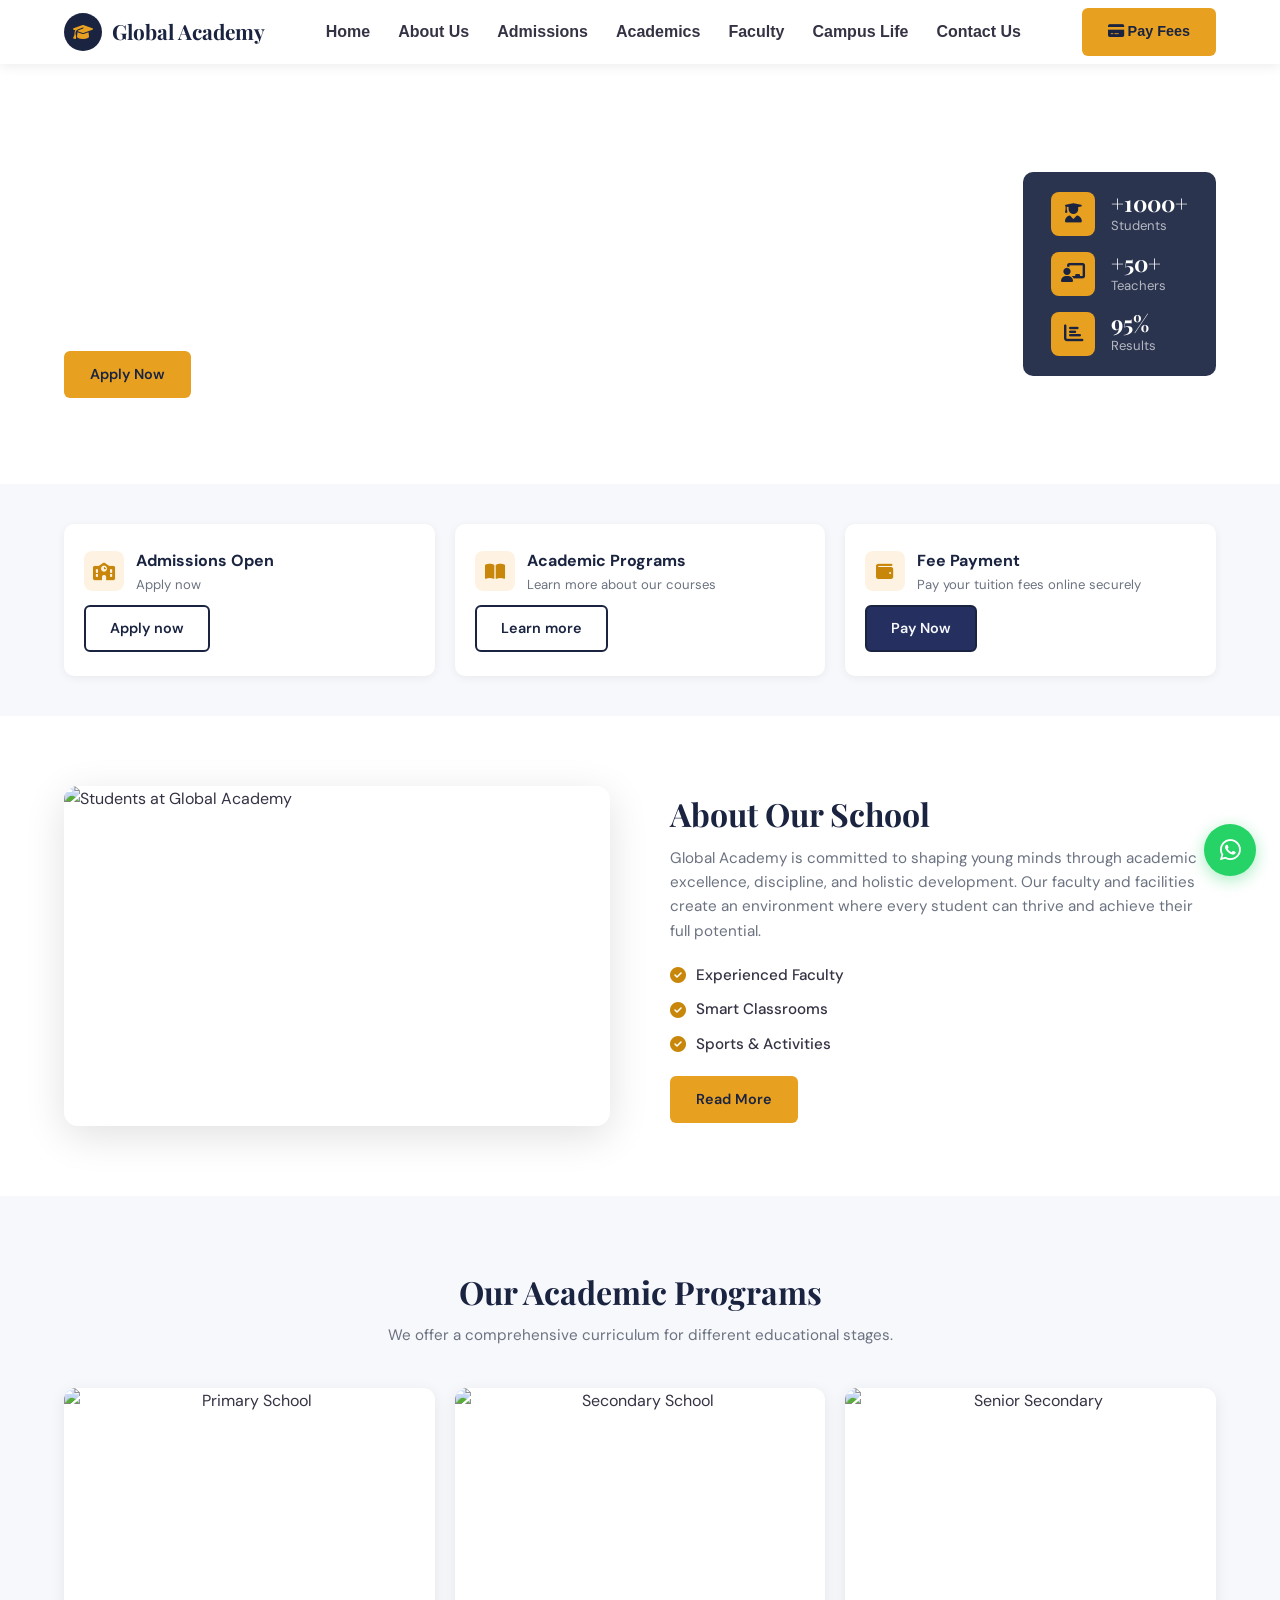
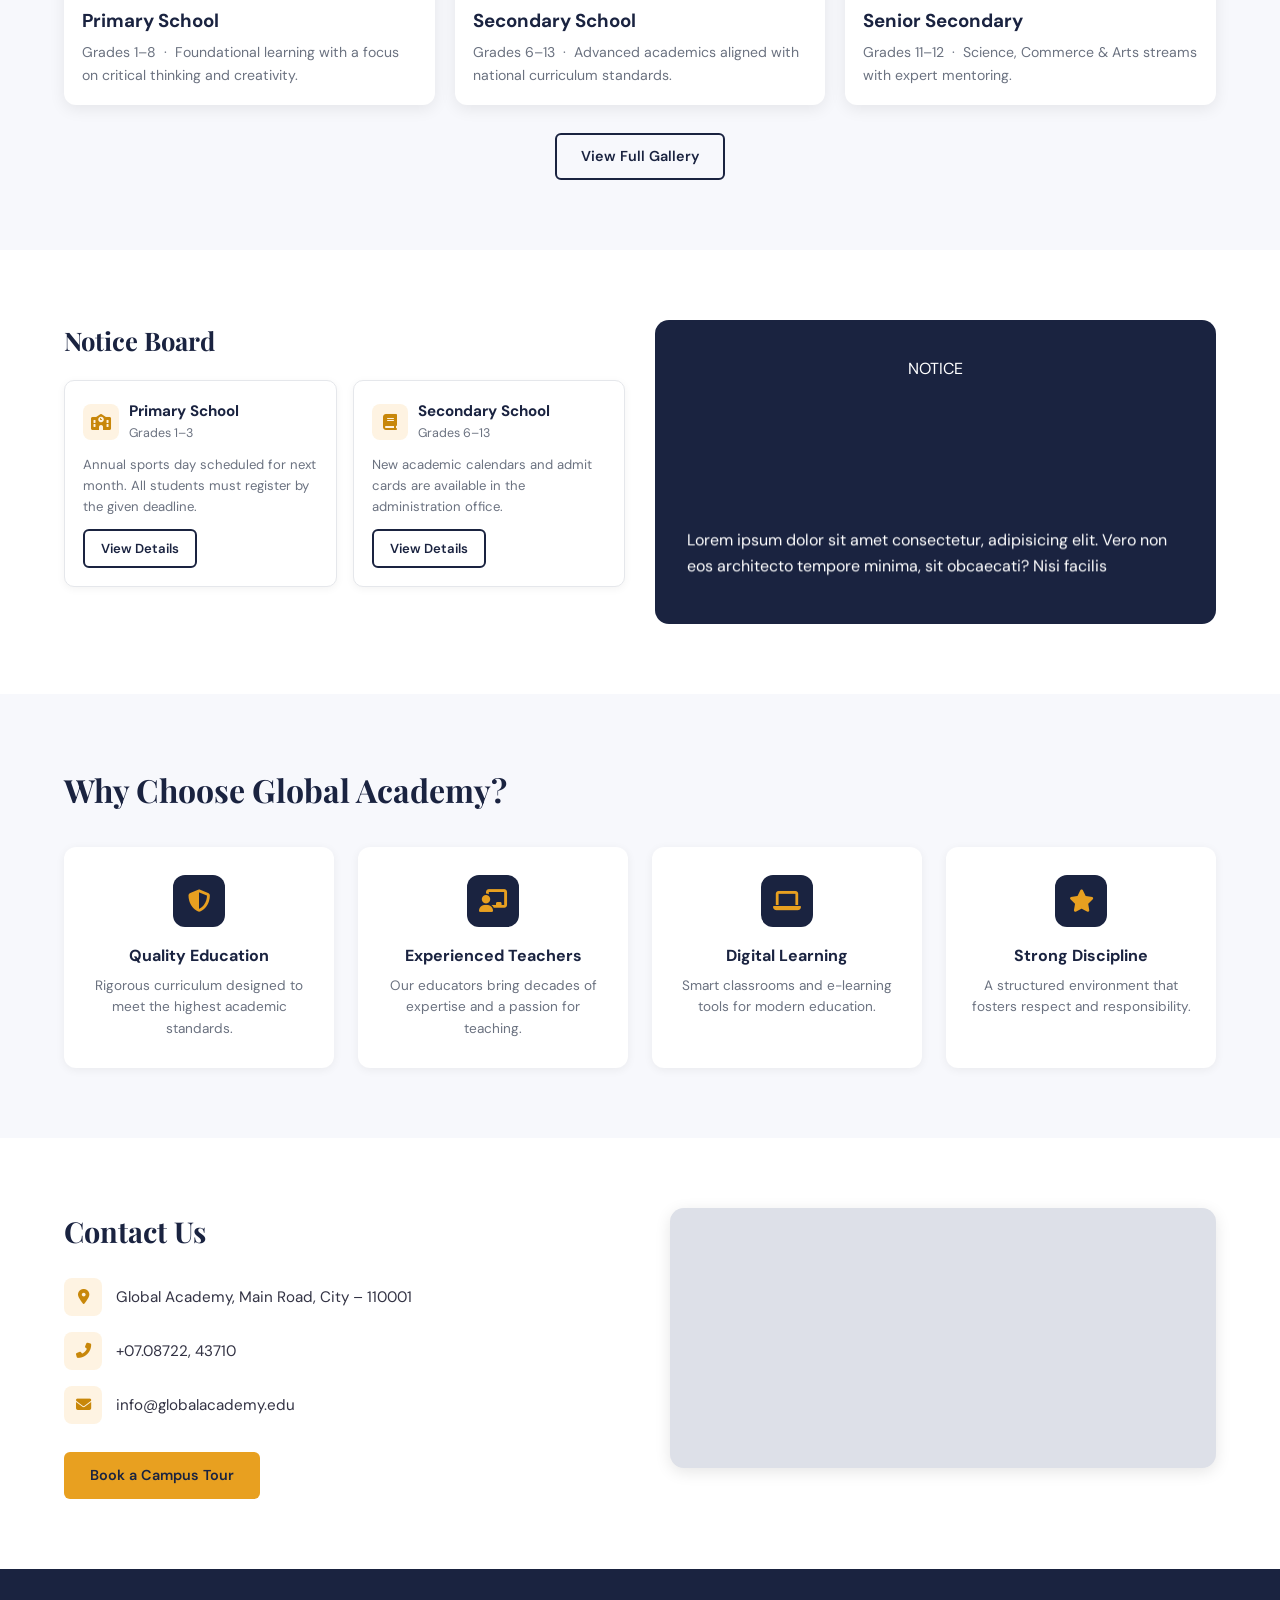
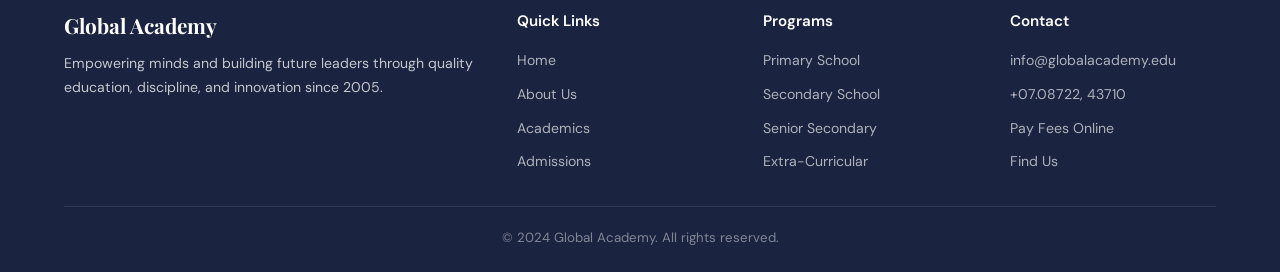
==== index.html @ aec16cdb "Update index.html" ====
<!DOCTYPE html>
<html lang="en">

<head>
  <meta charset="UTF-8" />
  <meta name="viewport" content="width=device-width, initial-scale=1.0" />
  <title>Global Academy</title>
  <link
    href="https://fonts.googleapis.com/css2?family=Playfair+Display:wght@600;700&family=DM+Sans:wght@400;500;600&display=swap"
    rel="stylesheet" />
  <link rel="stylesheet" href="https://cdnjs.cloudflare.com/ajax/libs/font-awesome/6.5.0/css/all.min.css" />

  <!-- ============================================================
     CSS SECTION
     ============================================================ -->
  <style>
    /* ---- Variables ---- */
    :root {
      --navy: #1a2340;
      --navy-light: #253060;
      --gold: #e8a020;
      --gold-dark: #c8870a;
      --white: #ffffff;
      --off-white: #f7f8fc;
      --text: #333344;
      --muted: #6b7280;
      --border: #e5e7eb;
      --radius: 10px;
    }

    /* ---- Reset & Base ---- */
    *,
    *::before,
    *::after {
      box-sizing: border-box;
      margin: 0;
      padding: 0;
    }

    html {
      scroll-behavior: smooth;
    }

    body {
      font-family: 'DM Sans', sans-serif;
      color: var(--text);
      background: var(--white);
      line-height: 1.6;
    }

    img {
      max-width: 100%;
      display: block;
    }

    a {
      text-decoration: none;
      color: inherit;
    }

    ul {
      list-style: none;
    }

    /* ---- Buttons ---- */
    .btn {
      display: inline-block;
      padding: 10px 24px;
      border-radius: 6px;
      font-weight: 600;
      font-size: 0.9rem;
      cursor: pointer;
      transition: all 0.25s;
      border: 2px solid transparent;
    }

    .btn-gold {
      background: var(--gold);
      color: var(--navy);
    }

    .btn-gold:hover {
      background: var(--gold-dark);
      transform: translateY(-1px);
    }

    .btn-outline {
      background: transparent;
      border-color: var(--white);
      color: var(--white);
    }

    .btn-outline:hover {
      background: rgba(255, 255, 255, 0.15);
    }

    .btn-outline-dark {
      background: transparent;
      border-color: var(--navy);
      color: var(--navy);
    }

    .btn-outline-dark:hover {
      background: var(--navy);
      color: var(--white);
    }

    .btn-navy {
      background: var(--navy);
      color: var(--white);
    }

    .btn-navy:hover {
      background: var(--navy-light);
    }

    /* ---- Section Headings ---- */
    .section-title {
      font-family: 'Playfair Display', serif;
      font-size: 2rem;
      color: var(--navy);
      margin-bottom: 0.4rem;
    }

    .section-sub {
      color: var(--muted);
      font-size: 0.95rem;
      margin-bottom: 2.5rem;
    }

    /* ============================================================
     NAVBAR
     ============================================================ */
    .navbar {
      position: sticky;
      top: 0;
      z-index: 1000;
      background: var(--white);
      box-shadow: 0 2px 12px rgba(0, 0, 0, 0.08);
      padding: 0 5%;
      display: flex;
      align-items: center;
      justify-content: space-between;
      height: 64px;
    }

    .navbar-brand {
      display: flex;
      align-items: center;
      gap: 10px;
      font-family: 'Playfair Display', serif;
      font-size: 1.3rem;
      font-weight: 700;
      color: var(--navy);
    }

    .navbar-brand .logo-icon {
      width: 38px;
      height: 38px;
      background: var(--navy);
      border-radius: 50%;
      display: flex;
      align-items: center;
      justify-content: center;
      color: var(--gold);
      font-size: 1rem;
    }

    .navbar-links {
      display: flex;
      gap: 28px;
      align-items: center;
    }

    .navbar-links a {
      font-size: 1rem;
      font-weight: 700;
      color: var(--text);
      transition: color 0.2s;
      font-family: sans-serif;
    }

    .navbar-links a:hover {
      color: var(--gold-dark);
    }

    .navbar-actions {
      display: flex;
      align-items: center;
      gap: 10px;
      font-family: Arial;
      font-weight: 800;
      font-size: 2rem;
    }

    .hamburger {
      display: none;
      flex-direction: column;
      gap: 5px;
      cursor: pointer;
      background: none;
      border: none;
    }

    .hamburger span {
      width: 24px;
      height: 2px;
      background: var(--navy);
      border-radius: 2px;
      transition: 0.3s;
    }

    .mobile-menu {
      display: none;
      flex-direction: column;
      background: var(--white);
      box-shadow: 0 8px 20px rgba(0, 0, 0, 0.1);
      padding: 16px 5%;
      gap: 14px;
      position: absolute;
      top: 64px;
      left: 0;
      right: 0;
      z-index: 999;
    }

    .mobile-menu.open {
      display: flex;
    }

    .mobile-menu a {
      font-weight: 500;
      color: var(--text);
      font-size: 1rem;
    }

    /* ============================================================
     HERO SECTION
     ============================================================ */
    .hero {
      position: relative;
      min-height: 420px;
      background: linear-gradient(135deg, var(--navy) 0%, #2d3f6e 60%, #3a5080 100%);
      background-image: url("./img1.png");
      display: flex;
      align-items: center;
      overflow: hidden;
      /* justify-content: space-evenly; */
    }

    .hero-bg-img {
      position: absolute;
      inset: 0;
      background: url('https://images.unsplash.com/photo-1523050854058-8df90110c9f1?w=1200&q=80') center/cover no-repeat;
      opacity: 0.25;
    }

    .hero-content {
      position: relative;
      z-index: 2;
      padding: 60px 5%;
      max-width: 560px;
    }

    .hero-content h1 {
      font-family: 'Playfair Display', serif;
      font-size: clamp(2rem, 4vw, 3rem);
      color: var(--white);
      line-height: 1.2;
      margin-bottom: 28px;
      animation: fadeUp 0.7s both;
    }

    .hero-actions {
      display: flex;
      gap: 14px;
      flex-wrap: wrap;
      animation: fadeUp 0.9s both;
    }

    .hero-stats {
      position: absolute;
      right: 5%;
      top: 50%;
      transform: translateY(-50%);
      background: rgba(26, 35, 64, 0.92);
      border-radius: var(--radius);
      padding: 20px 28px;
      display: flex;
      flex-direction: column;
      gap: 16px;
      z-index: 2;
      backdrop-filter: blur(6px);
      animation: fadeLeft 0.8s both;
      opacity: 0.8;
    }

    .stat-item {
      display: flex;
      align-items: center;
      gap: 16px;
    }

    .stat-icon {
      width: 44px;
      height: 44px;
      background: var(--gold);
      border-radius: 8px;
      display: flex;
      align-items: center;
      justify-content: center;
      font-size: 1.2rem;
      color: var(--navy);
    }

    .stat-info .val {
      font-family: 'Playfair Display', serif;
      font-size: 1.4rem;
      font-weight: 700;
      color: var(--white);
      line-height: 1;
    }

    .stat-info .lbl {
      font-size: 0.82rem;
      color: rgba(255, 255, 255, 0.65);
    }

    /* ============================================================
     QUICK CARDS
     ============================================================ */
    .quick-cards {
      display: grid;
      grid-template-columns: repeat(3, 1fr);
      gap: 20px;
      padding: 40px 5%;
      background: var(--off-white);
    }

    .q-card {
      background: var(--white);
      border-radius: var(--radius);
      padding: 24px 20px;
      display: flex;
      flex-direction: column;
      gap: 10px;
      box-shadow: 0 2px 10px rgba(0, 0, 0, 0.06);
      transition: transform 0.25s, box-shadow 0.25s;
    }

    .q-card:hover {
      transform: translateY(-3px);
      box-shadow: 0 6px 24px rgba(0, 0, 0, 0.1);
    }

    .q-card-header {
      display: flex;
      align-items: center;
      gap: 12px;
    }

    .q-card-icon {
      width: 40px;
      height: 40px;
      background: #fef3e2;
      border-radius: 8px;
      display: flex;
      align-items: center;
      justify-content: center;
      font-size: 1.1rem;
      color: var(--gold-dark);
    }

    .q-card-title {
      font-weight: 700;
      color: var(--navy);
      font-size: 1rem;
    }

    .q-card-sub {
      font-size: 0.82rem;
      color: var(--muted);
    }
#pay-now{
  background-color: #253060;
  color: #f7f8fc;
}
    /* ============================================================
     ABOUT SECTION
     ============================================================ */
    .about {
      padding: 70px 5%;
      display: grid;
      grid-template-columns: 1fr 1fr;
      gap: 60px;
      align-items: center;
    }

    .about-img {
      border-radius: 14px;
      overflow: hidden;
      box-shadow: 0 10px 40px rgba(0, 0, 0, 0.12);
    }

    .about-img img {
      width: 100%;
      height: 340px;
      object-fit: cover;
      transition: transform 0.5s;
    }

    .about-img:hover img {
      transform: scale(1.04);
    }

    .about-features {
      display: flex;
      flex-direction: column;
      gap: 10px;
      margin: 20px 0;
    }

    .feature-item {
      display: flex;
      align-items: center;
      gap: 10px;
      font-weight: 500;
      font-size: 0.95rem;
    }

    .feature-item i {
      color: var(--gold-dark);
      font-size: 1rem;
    }

    /* ============================================================
     ACADEMIC PROGRAMS
     ============================================================ */
    .programs {
      padding: 70px 5%;
      background: var(--off-white);
      text-align: center;
    }

    .program-grid {
      display: grid;
      grid-template-columns: repeat(3, 1fr);
      gap: 20px;
      margin-top: 2rem;
    }

    .prog-card {
      border-radius: 12px;
      overflow: hidden;
      box-shadow: 0 4px 16px rgba(0, 0, 0, 0.08);
      background: var(--white);
      transition: transform 0.25s, box-shadow 0.25s;
    }

    .prog-card:hover {
      transform: translateY(-4px);
      box-shadow: 0 10px 30px rgba(0, 0, 0, 0.13);
    }

    .prog-card img {
      width: 100%;
      height: 200px;
      object-fit: cover;
    }

    .prog-card-body {
      padding: 18px;
      text-align: left;
    }

    .prog-card-body h3 {
      font-weight: 700;
      color: var(--navy);
      margin-bottom: 6px;
    }

    .prog-card-body p {
      font-size: 0.88rem;
      color: var(--muted);
    }

    .gallery-btn-wrap {
      margin-top: 28px;
    }

    /* ============================================================
     NOTICE BOARD
     ============================================================ */
    .notice-section {
      padding: 70px 5%;
      display: grid;
      grid-template-columns: 1fr 1fr;
      gap: 30px;
      align-items: start;
    }

    .notice-board h2 {
      font-family: 'Playfair Display', serif;
      font-size: 1.6rem;
      color: var(--navy);
      margin-bottom: 20px;
    }

    .notice-cards {
      display: grid;
      grid-template-columns: 1fr 1fr;
      gap: 16px;
    }

    .n-card {
      background: var(--white);
      border: 1px solid var(--border);
      border-radius: 10px;
      padding: 18px;
      box-shadow: 0 2px 8px rgba(0, 0, 0, 0.05);
    }

    .n-card-header {
      display: flex;
      align-items: center;
      gap: 10px;
      margin-bottom: 10px;
    }

    .n-card-icon {
      width: 36px;
      height: 36px;
      background: #fef3e2;
      border-radius: 8px;
      display: flex;
      align-items: center;
      justify-content: center;
      color: var(--gold-dark);
    }

    .n-card h4 {
      font-size: 0.95rem;
      color: var(--navy);
      font-weight: 700;
    }

    .n-card .grade {
      font-size: 0.78rem;
      color: var(--muted);
    }

    .n-card p {
      font-size: 0.82rem;
      color: var(--muted);
      margin-bottom: 12px;
    }

    /* Pay Fees Online box */
    .pay-fees-box {
      background: var(--navy);
      color: var(--white);
      border-radius: 14px;
      padding: 36px 32px;
      text-align: center;
      display: flex;
      flex-direction: column;
      align-items: center;
      gap: 20px;
      align-self: start;
      /* border: 10px solid black; */
      /* width: 300px; */
      /* height: 200px; */
    }

    .pay-fees-box h2 {
      font-family: 'Playfair Display', serif;
      font-size: 1.6rem;
    }

    .payment-logos {
      display: flex;
      gap: 12px;
      justify-content: center;
      flex-wrap: wrap;
    }

    .pay-logo {
      background: var(--white);
      border-radius: 6px;
      padding: 6px 14px;
      font-size: 0.78rem;
      font-weight: 700;
      color: var(--navy);
      letter-spacing: 0.5px;
    }

    /* ============================================================
     WHY CHOOSE US
     ============================================================ */
    .why-section {
      padding: 70px 5%;
      background: var(--off-white);
    }

    .why-grid {
      display: grid;
      grid-template-columns: repeat(4, 1fr);
      gap: 24px;
      margin-top: 2rem;
    }

    .why-card {
      background: var(--white);
      border-radius: 12px;
      padding: 28px 22px;
      box-shadow: 0 2px 10px rgba(0, 0, 0, 0.06);
      transition: transform 0.25s;
      text-align: center;
    }

    .why-card:hover {
      transform: translateY(-4px);
    }

    .why-icon {
      width: 52px;
      height: 52px;
      background: var(--navy);
      border-radius: 12px;
      display: flex;
      align-items: center;
      justify-content: center;
      font-size: 1.4rem;
      color: var(--gold);
      margin: 0 auto 16px;
    }

    .why-card h3 {
      font-size: 1rem;
      font-weight: 700;
      color: var(--navy);
      margin-bottom: 6px;
    }

    .why-card p {
      font-size: 0.85rem;
      color: var(--muted);
    }

    /* ============================================================
     CONTACT
     ============================================================ */
    .contact-section {
      padding: 70px 5%;
      display: grid;
      grid-template-columns: 1fr 1fr;
      gap: 60px;
      align-items: start;
    }

    .contact-section h2 {
      font-family: 'Playfair Display', serif;
      font-size: 1.8rem;
      color: var(--navy);
      margin-bottom: 24px;
    }

    .contact-list {
      display: flex;
      flex-direction: column;
      gap: 16px;
    }

    .contact-item {
      display: flex;
      align-items: center;
      gap: 14px;
      font-size: 0.95rem;
      color: var(--text);
    }

    .c-icon {
      width: 38px;
      height: 38px;
      background: #fef3e2;
      border-radius: 8px;
      display: flex;
      align-items: center;
      justify-content: center;
      color: var(--gold-dark);
      flex-shrink: 0;
    }

    .map-placeholder {
      border-radius: 14px;
      overflow: hidden;
      height: 260px;
      background: #dde0e8;
      position: relative;
      box-shadow: 0 4px 16px rgba(0, 0, 0, 0.1);
    }

    .map-placeholder iframe {
      width: 100%;
      height: 100%;
      border: none;
    }

    /* ============================================================
     FOOTER
     ============================================================ */
    footer {
      background: var(--navy);
      color: rgba(255, 255, 255, 0.75);
      padding: 40px 5% 24px;
      display: flex;
      flex-direction: column;
      gap: 24px;
    }

    .footer-top {
      display: grid;
      grid-template-columns: 2fr 1fr 1fr 1fr;
      gap: 40px;
    }

    .footer-brand h3 {
      font-family: 'Playfair Display', serif;
      font-size: 1.3rem;
      color: var(--white);
      margin-bottom: 10px;
    }

    .footer-brand p {
      font-size: 0.88rem;
      line-height: 1.7;
    }

    .footer-col h4 {
      color: var(--white);
      font-weight: 600;
      margin-bottom: 14px;
      font-size: 0.95rem;
    }

    .footer-col ul li {
      margin-bottom: 8px;
    }

    .footer-col ul li a {
      font-size: 0.88rem;
      color: rgba(255, 255, 255, 0.65);
      transition: color 0.2s;
    }

    .footer-col ul li a:hover {
      color: var(--gold);
    }

    .footer-bottom {
      border-top: 1px solid rgba(255, 255, 255, 0.1);
      padding-top: 20px;
      text-align: center;
      font-size: 0.83rem;
      color: rgba(255, 255, 255, 0.45);
    }

    /* ============================================================
     WHATSAPP FAB
     ============================================================ */
    .whatsapp-fab {
      position: fixed;
      bottom: 24px;
      right: 24px;
      z-index: 999;
      width: 52px;
      height: 52px;
      background: #25d366;
      border-radius: 50%;
      display: flex;
      align-items: center;
      justify-content: center;
      color: white;
      font-size: 1.5rem;
      box-shadow: 0 4px 16px rgba(37, 211, 102, 0.4);
      transition: transform 0.25s;
      cursor: pointer;
    }

    .whatsapp-fab:hover {
      transform: scale(1.1);
    }

    /* ============================================================
     ANIMATIONS
     ============================================================ */
    @keyframes fadeUp {
      from {
        opacity: 0;
        transform: translateY(24px);
      }

      to {
        opacity: 1;
        transform: translateY(0);
      }
    }

    @keyframes fadeLeft {
      from {
        opacity: 0;
        transform: translate(24px, -50%);
      }

      to {
        opacity: 1;
        transform: translate(0, -50%);
      }
    }

    .reveal {
      opacity: 0;
      transform: translateY(28px);
      transition: opacity 0.55s ease, transform 0.55s ease;
    }

    .reveal.visible {
      opacity: 1;
      transform: translateY(0);
    }

    /* ============================================================
     RESPONSIVE
     ============================================================ */
    @media (max-width: 900px) {

      .navbar-links,
      .navbar-actions .btn-gold {
        display: none;
      }

      .hamburger {
        display: flex;
      }

      .hero-stats {
        position: relative;
        right: auto;
        top: auto;
        transform: none;
        margin: 0 5% 40px;
        flex-direction: row;
        flex-wrap: wrap;
        justify-content: center;
      }

      .hero {
        flex-direction: column;
        padding-bottom: 0;
      }

      .hero-content {
        max-width: 100%;
        padding-bottom: 20px;
      }

      .quick-cards {
        grid-template-columns: 1fr;
      }

      .about {
        grid-template-columns: 1fr;
        gap: 30px;
      }

      .program-grid {
        grid-template-columns: 1fr;
      }

      .notice-section {
        grid-template-columns: 1fr;
      }

      .notice-cards {
        grid-template-columns: 1fr;
      }
      /* .sticky-notice{
        font-weight: 900;
        font-size: large;
        text-align: center;
        font-size: 70px;
      } */

      .why-grid {
        grid-template-columns: 1fr 1fr;
      }

      .contact-section {
        grid-template-columns: 1fr;
        gap: 30px;
      }

      .footer-top {
        grid-template-columns: 1fr 1fr;
        gap: 24px;
      }
    }

    @media (max-width: 560px) {
      .why-grid {
        grid-template-columns: 1fr;
      }

      .footer-top {
        grid-template-columns: 1fr;
      }

      .hero-stats {
        flex-direction: column;
      }

      @keyframes fadeLeft {
        from {
          opacity: 0;
          transform: translateY(24px);
        }

        to {
          opacity: 1;
          transform: translateY(0);
        }
      }
    }
  </style>
</head>

<body>

  <!-- ============================================================
     HTML SECTION
     ============================================================ -->

  <!-- NAVBAR -->
  <nav class="navbar">
    <a href="#" class="navbar-brand">
      <div class="logo-icon"><i class="fas fa-graduation-cap"></i></div>
      Global Academy
    </a>
    <ul class="navbar-links">
      <li><a href="#">Home</a></li>
      <li><a href="about.html">About Us</a></li>
      <li><a href="admission.html">Admissions</a></li>
      <li><a href="#programs">Academics</a></li>
      <li><a href="faculty.html" target="_blank">Faculty</a></li>
      <li><a href="campus-life.html">Campus Life</a></li>
      <li><a href="#contact">Contact Us</a></li>
    </ul>
    <div class="navbar-actions">
      <a href="#" class="btn btn-gold"><i class="fas fa-credit-card"></i> Pay Fees</a>
      <button class="hamburger" id="hamburger" aria-label="Menu">
        <span></span><span></span><span></span>
      </button>
    </div>
  </nav>

  <!-- Mobile Menu -->
  <div class="mobile-menu" id="mobileMenu">
    <a href="#">Home</a>
    <!-- <a href="#about">About Us</a> -->
    <a href="campus-life.html">Campus Life</a>
    <a href="admission.html">Admissions</a>
    <a href="faculty.html">Faculty</a>
    <a href="#contact">Contact Us</a>
    <a href="#fees" class="btn btn-gold" style="text-align:center;">Pay Fees</a>
  </div>

  <!-- HERO -->
  <section class="hero" id="home">
    <div class="hero-bg-img"></div>
    <div class="hero-content">
      <h1>Empowering Minds, Building Future Leaders</h1>
      <div class="hero-actions">
        <a href="admission.html" class="btn btn-gold">Apply Now</a>
        <a href="#fees" class="btn btn-outline">Pay Fees</a>
      </div>
    </div>
    <div class="hero-stats">
      <div class="stat-item">
        <div class="stat-icon"><i class="fas fa-user-graduate"></i></div>
        <div class="stat-info">
          <div class="val">+1000+</div>
          <div class="lbl">Students</div>
        </div>
      </div>
      <div class="stat-item">
        <div class="stat-icon"><i class="fas fa-chalkboard-teacher"></i></div>
        <div class="stat-info">
          <div class="val">50+</div>
          <div class="lbl">Teachers</div>
        </div>
      </div>
      <div class="stat-item">
        <div class="stat-icon"><i class="fas fa-chart-bar"></i></div>
        <div class="stat-info">
          <div class="val">95%</div>
          <div class="lbl">Results</div>
        </div>
      </div>
    </div>
  </section>

  <!-- QUICK CARDS -->
  <section class="quick-cards" id="admissions">
    <div class="q-card reveal">
      <div class="q-card-header">
        <div class="q-card-icon"><i class="fas fa-school"></i></div>
        <div>
          <div class="q-card-title">Admissions Open</div>
          <div class="q-card-sub">Apply now</div>
        </div>
      </div>
      <a href="admission.html" class="btn btn-outline-dark" style="align-self:flex-start;">Apply now</a>
    </div>
    <div class="q-card reveal">
      <div class="q-card-header">
        <div class="q-card-icon"><i class="fas fa-book-open"></i></div>
        <div>
          <div class="q-card-title">Academic Programs</div>
          <div class="q-card-sub">Learn more about our courses</div>
        </div>
      </div>
      <a href="#programs" class="btn btn-outline-dark" style="align-self:flex-start;">Learn more</a>
    </div>
    <div class="q-card reveal">

      <!-- <div class="pay-fees-box reveal">
    
      <h2>Pay Fees Online</h2>
    <div class="payment-logos">
      <div class="pay-logo">VISA</div>
      <div class="pay-logo">Mastercard</div>
      <div class="pay-logo">RuPay</div>
      <div class="pay-logo">UPI</div>
    </div>
    <a href="#" class="btn btn-gold" style="width:100%;text-align:center;font-size:1rem;">Pay Now</a>
    </div> -->


      <div class="q-card-header">
        <div class="q-card-icon"><i class="fa-solid fa-wallet fee-icon"></i></div>
        <div>
          <div class="q-card-title">Fee Payment</div>
          <div class="q-card-sub">Pay your tuition fees online securely</div>
        </div>
      </div>
      <a href="https://onlinepay.schoolearth.in/?scode=N081WmUraU0vdDB5R01hbXNpMkJrdz09" class="btn btn-outline-dark" id="pay-now" style="align-self:flex-start;">Pay Now</a>






    
  </section>
  

  <!-- ABOUT -->
  <section class="about" id="about">
    <div class="about-img reveal">
      <img src="https://images.unsplash.com/photo-1509062522246-3755977927d7?w=700&q=80"
        alt="Students at Global Academy" />
    </div>
    <div class="reveal">
      <h2 class="section-title">About Our School</h2>
      <p style="color:var(--muted);margin-bottom:20px;font-size:0.95rem;">Global Academy is committed to shaping young
        minds through academic excellence, discipline, and holistic development. Our faculty and facilities create an
        environment where every student can thrive and achieve their full potential.</p>
      <div class="about-features">
        <div class="feature-item"><i class="fas fa-check-circle"></i> Experienced Faculty</div>
        <div class="feature-item"><i class="fas fa-check-circle"></i> Smart Classrooms</div>
        <div class="feature-item"><i class="fas fa-check-circle"></i> Sports &amp; Activities</div>
      </div>
      <a href="about.html" class="btn btn-gold">Read More</a>
    </div>
  </section>

  <!-- PROGRAMS -->
  <section class="programs" id="programs">
    <h2 class="section-title">Our Academic Programs</h2>
    <p class="section-sub">We offer a comprehensive curriculum for different educational stages.</p>
    <div class="program-grid">
      <div class="prog-card reveal">
        <img src="https://images.unsplash.com/photo-1571260899304-425eee4c7efc?w=600&q=80" alt="Primary School" />
        <div class="prog-card-body">
          <h3>Primary School</h3>
          <p>Grades 1–8 &nbsp;·&nbsp; Foundational learning with a focus on critical thinking and creativity.</p>
        </div>
      </div>
      <div class="prog-card reveal">
        <img src="https://images.unsplash.com/photo-1580582932707-520aed937b7b?w=600&q=80" alt="Secondary School" />
        <div class="prog-card-body">
          <h3>Secondary School</h3>
          <p>Grades 6–13 &nbsp;·&nbsp; Advanced academics aligned with national curriculum standards.</p>
        </div>
      </div>
      <div class="prog-card reveal">
        <img src="https://images.unsplash.com/photo-1523240795612-9a054b0db644?w=600&q=80" alt="Senior Secondary" />
        <div class="prog-card-body">
          <h3>Senior Secondary</h3>
          <p>Grades 11–12 &nbsp;·&nbsp; Science, Commerce &amp; Arts streams with expert mentoring.</p>
        </div>
      </div>
    </div>
    <div class="gallery-btn-wrap">
      <a href="gallery.html" class="btn btn-outline-dark">View Full Gallery</a>
    </div>
  </section>

  <!-- NOTICE BOARD + PAY FEES -->
  <section class="notice-section" id="fees">
    <div class="notice-board">
      <h2>Notice Board</h2>
      <div class="notice-cards">
        <div class="n-card reveal">
          <div class="n-card-header">
            <div class="n-card-icon"><i class="fas fa-school"></i></div>
            <div>
              <h4>Primary School</h4>
              <div class="grade">Grades 1–3</div>
            </div>
          </div>
          <p>Annual sports day scheduled for next month. All students must register by the given deadline.</p>
          <a href="notice.pdf" target="_blank" class="btn btn-outline-dark" style="font-size:0.82rem;padding:7px 16px;">View Details</a>
        </div>
        <div class="n-card reveal">
          <div class="n-card-header">
            <div class="n-card-icon"><i class="fas fa-book"></i></div>
            <div>
              <h4>Secondary School</h4>
              <div class="grade">Grades 6–13</div>
            </div>
          </div>
          <p>New academic calendars and admit cards are available in the administration office.</p>
          <a href="img/notice.pdf" class="btn btn-outline-dark" style="font-size:0.82rem;padding:7px 16px;">View Details</a>
        </div>
      </div>
    </div>

    <div class="pay-fees-box reveal">
      <div class="sticky-notice">NOTICE</div>
      <div><marquee behavior="loop" direction="up" scrollamount="2">Lorem ipsum dolor sit amet consectetur, adipisicing elit. Vero non eos architecto tempore minima, sit
        obcaecati? Nisi facilis consequuntur recusandae quam id nam dicta, architecto libero accusamus facere minus
        veritatis repellat quaerat, corex delectus
        odit mollitia distinctio. Repellat amet adipisci voluptates et cumque deleniti placeat repudiandae asperiores
        similique voluptate quo aperiam, dolore, pariatur ut?</marquee></div>
      <!-- <h2>Pay Fees Online</h2>
    <div class="payment-logos">
      <div class="pay-logo">VISA</div>
      <div class="pay-logo">Mastercard</div>
      <div class="pay-logo">RuPay</div>
      <div class="pay-logo">UPI</div>
    </div>
    <a href="#" class="btn btn-gold" style="width:100%;text-align:center;font-size:1rem;">Pay Now</a> -->
    </div>
  </section>

  <!-- WHY CHOOSE US -->
  <section class="why-section" id="faculty">
    <h2 class="section-title">Why Choose Global Academy?</h2>
    <div class="why-grid">
      <div class="why-card reveal">
        <div class="why-icon"><i class="fas fa-shield-alt"></i></div>
        <h3>Quality Education</h3>
        <p>Rigorous curriculum designed to meet the highest academic standards.</p>
      </div>
      <div class="why-card reveal">
        <div class="why-icon"><i class="fas fa-chalkboard-teacher"></i></div>
        <h3>Experienced Teachers</h3>
        <p>Our educators bring decades of expertise and a passion for teaching.</p>
      </div>
      <div class="why-card reveal">
        <div class="why-icon"><i class="fas fa-laptop"></i></div>
        <h3>Digital Learning</h3>
        <p>Smart classrooms and e-learning tools for modern education.</p>
      </div>
      <div class="why-card reveal">
        <div class="why-icon"><i class="fas fa-star"></i></div>
        <h3>Strong Discipline</h3>
        <p>A structured environment that fosters respect and responsibility.</p>
      </div>
    </div>
  </section>

  <!-- CONTACT -->
  <section class="contact-section" id="contact">
    <div class="reveal">
      <h2>Contact Us</h2>
      <div class="contact-list">
        <div class="contact-item">
          <div class="c-icon"><i class="fas fa-map-marker-alt"></i></div>
          <span>Global Academy, Main Road, City – 110001</span>
        </div>
        <div class="contact-item">
          <div class="c-icon"><i class="fas fa-phone-alt"></i></div>
          <span>+07.08722, 43710</span>
        </div>
        <div class="contact-item">
          <div class="c-icon"><i class="fas fa-envelope"></i></div>
          <span>info@globalacademy.edu</span>
        </div>
      </div>
      <a href="#" class="btn btn-gold" style="margin-top:28px;">Book a Campus Tour</a>
    </div>
    <div class="map-placeholder reveal">
      <iframe
        src="https://www.google.com/maps/embed?pb=!1m18!1m12!1m3!1d224345.89054649!2d77.06889754726562!3d28.52758200617737!2m3!1f0!2f0!3f0!3m2!1i1024!2i768!4f13.1!3m3!1m2!1s0x390cfd5b347eb62d%3A0x52c2b7494e204dce!2sNew%20Delhi%2C%20Delhi!5e0!3m2!1sen!2sin!4v1700000000000!5m2!1sen!2sin"
        allowfullscreen="" loading="lazy">
      </iframe>
    </div>
  </section>

  <!-- FOOTER -->
  <footer>
    <div class="footer-top">
      <div class="footer-brand">
        <h3>Global Academy</h3>
        <p>Empowering minds and building future leaders through quality education, discipline, and innovation since
          2005.</p>
      </div>
      <div class="footer-col">
        <h4>Quick Links</h4>
        <ul>
          <li><a href="#">Home</a></li>
          <li><a href="#about">About Us</a></li>
          <li><a href="#programs">Academics</a></li>
          <li><a href="admission.html">Admissions</a></li>
        </ul>
      </div>
      <div class="footer-col">
        <h4>Programs</h4>
        <ul>
          <li><a href="#programs">Primary School</a></li>
          <li><a href="#programs">Secondary School</a></li>
          <li><a href="#programs">Senior Secondary</a></li>
          <li><a href="#programs">Extra-Curricular</a></li>
        </ul>
      </div>
      <div class="footer-col">
        <h4>Contact</h4>
        <ul>
          <li><a href="#">info@globalacademy.edu</a></li>
          <li><a href="#">+07.08722, 43710</a></li>
          <li><a href="#fees">Pay Fees Online</a></li>
          <li><a href="#contact">Find Us</a></li>
        </ul>
      </div>
    </div>
    <div class="footer-bottom">
      &copy; 2024 Global Academy. All rights reserved.
    </div>
  </footer>

  <!-- WhatsApp FAB -->
  <a href="https://wa.me/9508219026" class="whatsapp-fab" title="Chat on WhatsApp">
    <i class="fab fa-whatsapp"></i>
  </a>


  <!-- ============================================================
     JAVASCRIPT SECTION
     ============================================================ -->
  <script>
    /* ---- Mobile Menu Toggle ---- */
    const hamburger = document.getElementById('hamburger');
    const mobileMenu = document.getElementById('mobileMenu');

    hamburger.addEventListener('click', () => {
      mobileMenu.classList.toggle('open');
      const spans = hamburger.querySelectorAll('span');
      if (mobileMenu.classList.contains('open')) {
        spans[0].style.transform = 'rotate(45deg) translate(5px, 5px)';
        spans[1].style.opacity = '0';
        spans[2].style.transform = 'rotate(-45deg) translate(5px, -5px)';
      } else {
        spans.forEach(s => { s.style.transform = ''; s.style.opacity = ''; });
      }
    });

    /* Close menu when any mobile menu link clicked */
    mobileMenu.querySelectorAll('a').forEach(link => {
      link.addEventListener('click', () => {
        mobileMenu.classList.remove('open');
        hamburger.querySelectorAll('span').forEach(s => { s.style.transform = ''; s.style.opacity = ''; });
      });
    });

    /* ---- Scroll Reveal ---- */
    const reveals = document.querySelectorAll('.reveal');

    const revealObserver = new IntersectionObserver((entries) => {
      entries.forEach((entry, i) => {
        if (entry.isIntersecting) {
          /* stagger siblings in same parent */
          const siblings = [...entry.target.parentElement.querySelectorAll('.reveal')];
          const idx = siblings.indexOf(entry.target);
          setTimeout(() => {
            entry.target.classList.add('visible');
          }, idx * 90);
          revealObserver.unobserve(entry.target);
        }
      });
    }, { threshold: 0.12 });

    reveals.forEach(el => revealObserver.observe(el));

    /* ---- Navbar shadow on scroll ---- */
    const navbar = document.querySelector('.navbar');
    window.addEventListener('scroll', () => {
      if (window.scrollY > 40) {
        navbar.style.boxShadow = '0 4px 24px rgba(0,0,0,0.14)';
      } else {
        navbar.style.boxShadow = '0 2px 12px rgba(0,0,0,0.08)';
      }
    });

    /* ---- Counter animation for hero stats ---- */
    function animateCounter(el, target, suffix = '') {
      let start = 0;
      const duration = 1600;
      const step = Math.ceil(target / (duration / 16));
      const interval = setInterval(() => {
        start += step;
        if (start >= target) {
          start = target;
          clearInterval(interval);
        }
        el.textContent = (suffix === '+' ? '+' : '') + start + (suffix !== '+' ? suffix : '+');
      }, 16);
    }

    const statsObserver = new IntersectionObserver((entries) => {
      entries.forEach(entry => {
        if (entry.isIntersecting) {
          const vals = entry.target.querySelectorAll('.val');
          const data = [1000, 50, 95];
          const sfx = ['+', '+', '%'];
          vals.forEach((v, i) => animateCounter(v, data[i], sfx[i]));
          statsObserver.unobserve(entry.target);
        }
      });
    }, { threshold: 0.5 });

    const heroStats = document.querySelector('.hero-stats');
    if (heroStats) statsObserver.observe(heroStats);

    /* ---- Active nav link highlight on scroll ---- */
    const sections = document.querySelectorAll('section[id]');
    const navLinks = document.querySelectorAll('.navbar-links a');

    window.addEventListener('scroll', () => {
      let current = '';
      sections.forEach(sec => {
        if (window.scrollY >= sec.offsetTop - 80) current = sec.id;
      });
      navLinks.forEach(link => {
        link.style.color = link.getAttribute('href') === '#' + current ? 'var(--gold-dark)' : '';
      });
    }, { passive: true });
  </script>

</body>

</html>
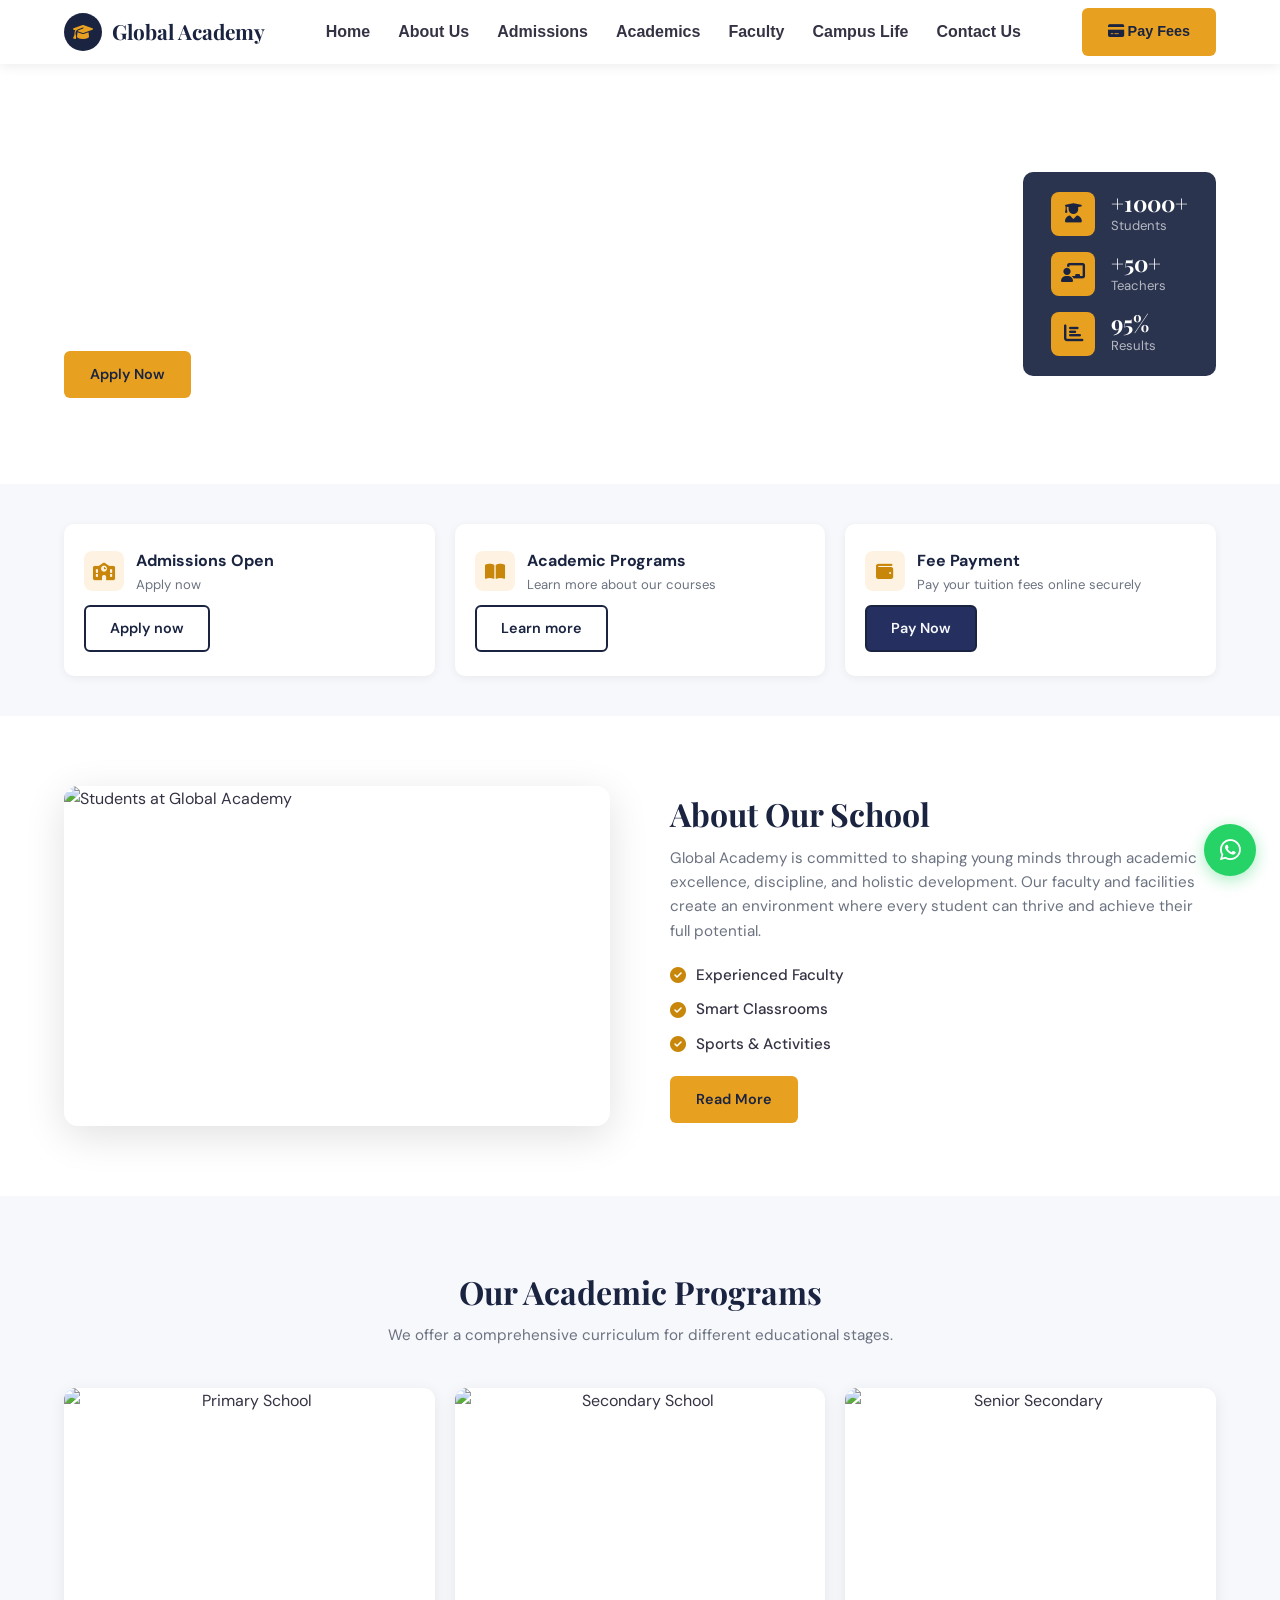
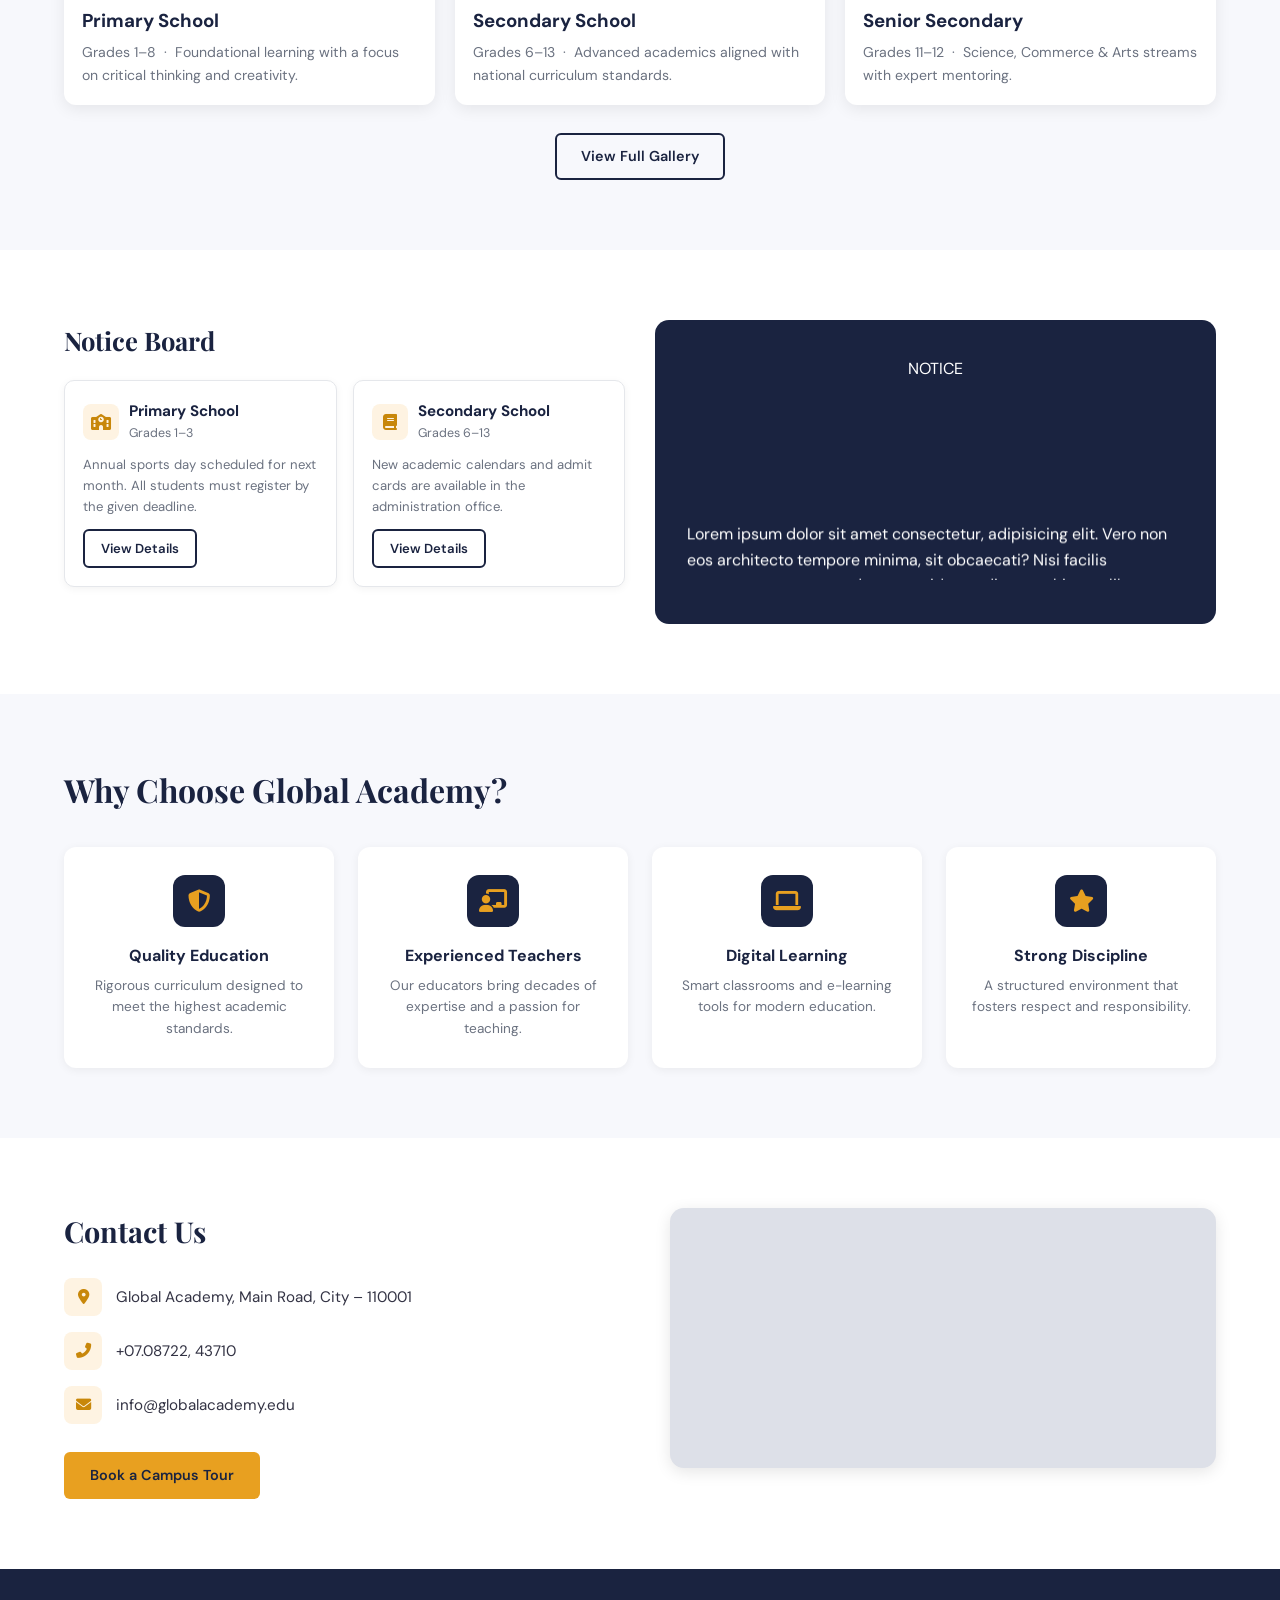
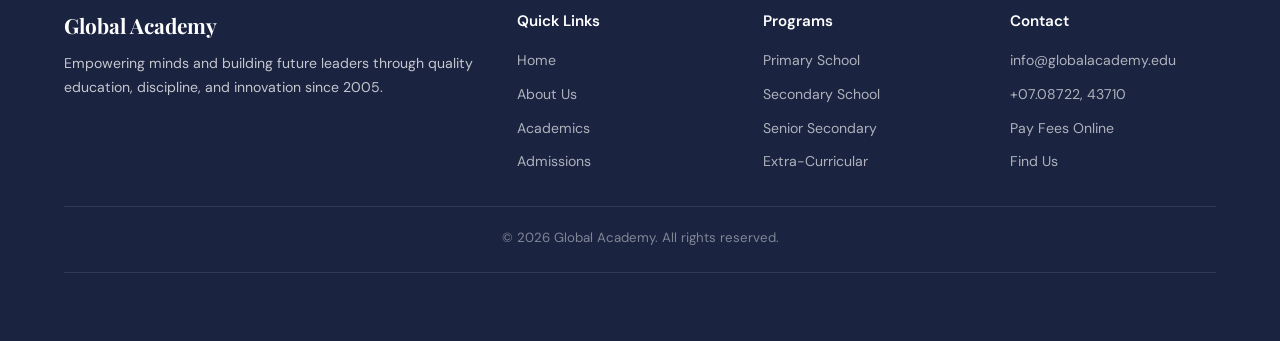
==== commit d9f69b18: "Update index.html" ====
--- a/index.html
+++ b/index.html
@@ -1,3 +1,4 @@
+
 <!DOCTYPE html>
 <html lang="en">
 
@@ -1256,7 +1257,11 @@
       </div>
     </div>
     <div class="footer-bottom">
-      &copy; 2024 Global Academy. All rights reserved.
+      &copy; 2026 Global Academy. All rights reserved.
+    </div>
+     <div class="footer-bottom">
+       <a href"https://ajiya06.github.io/ajay-portfolio/"
+      Developed with Love By Ajay Sah</a>
     </div>
   </footer>
 
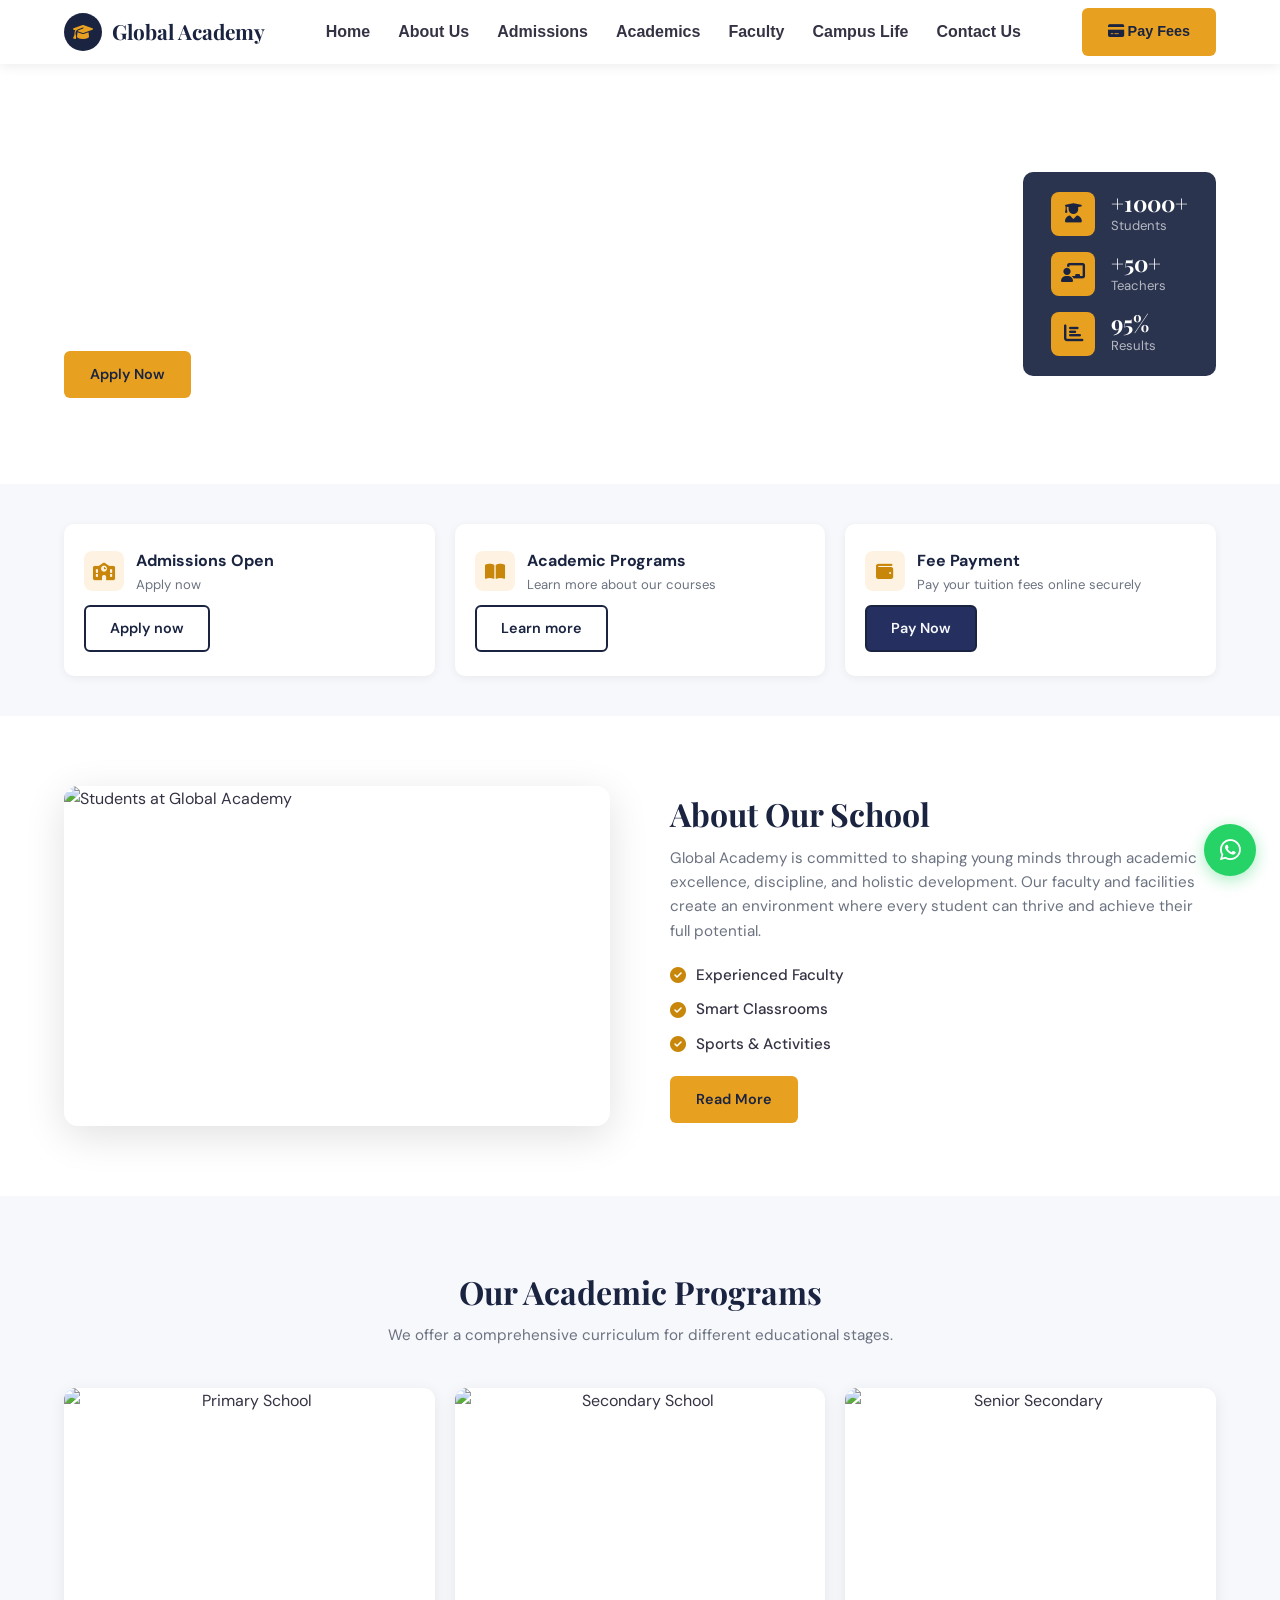
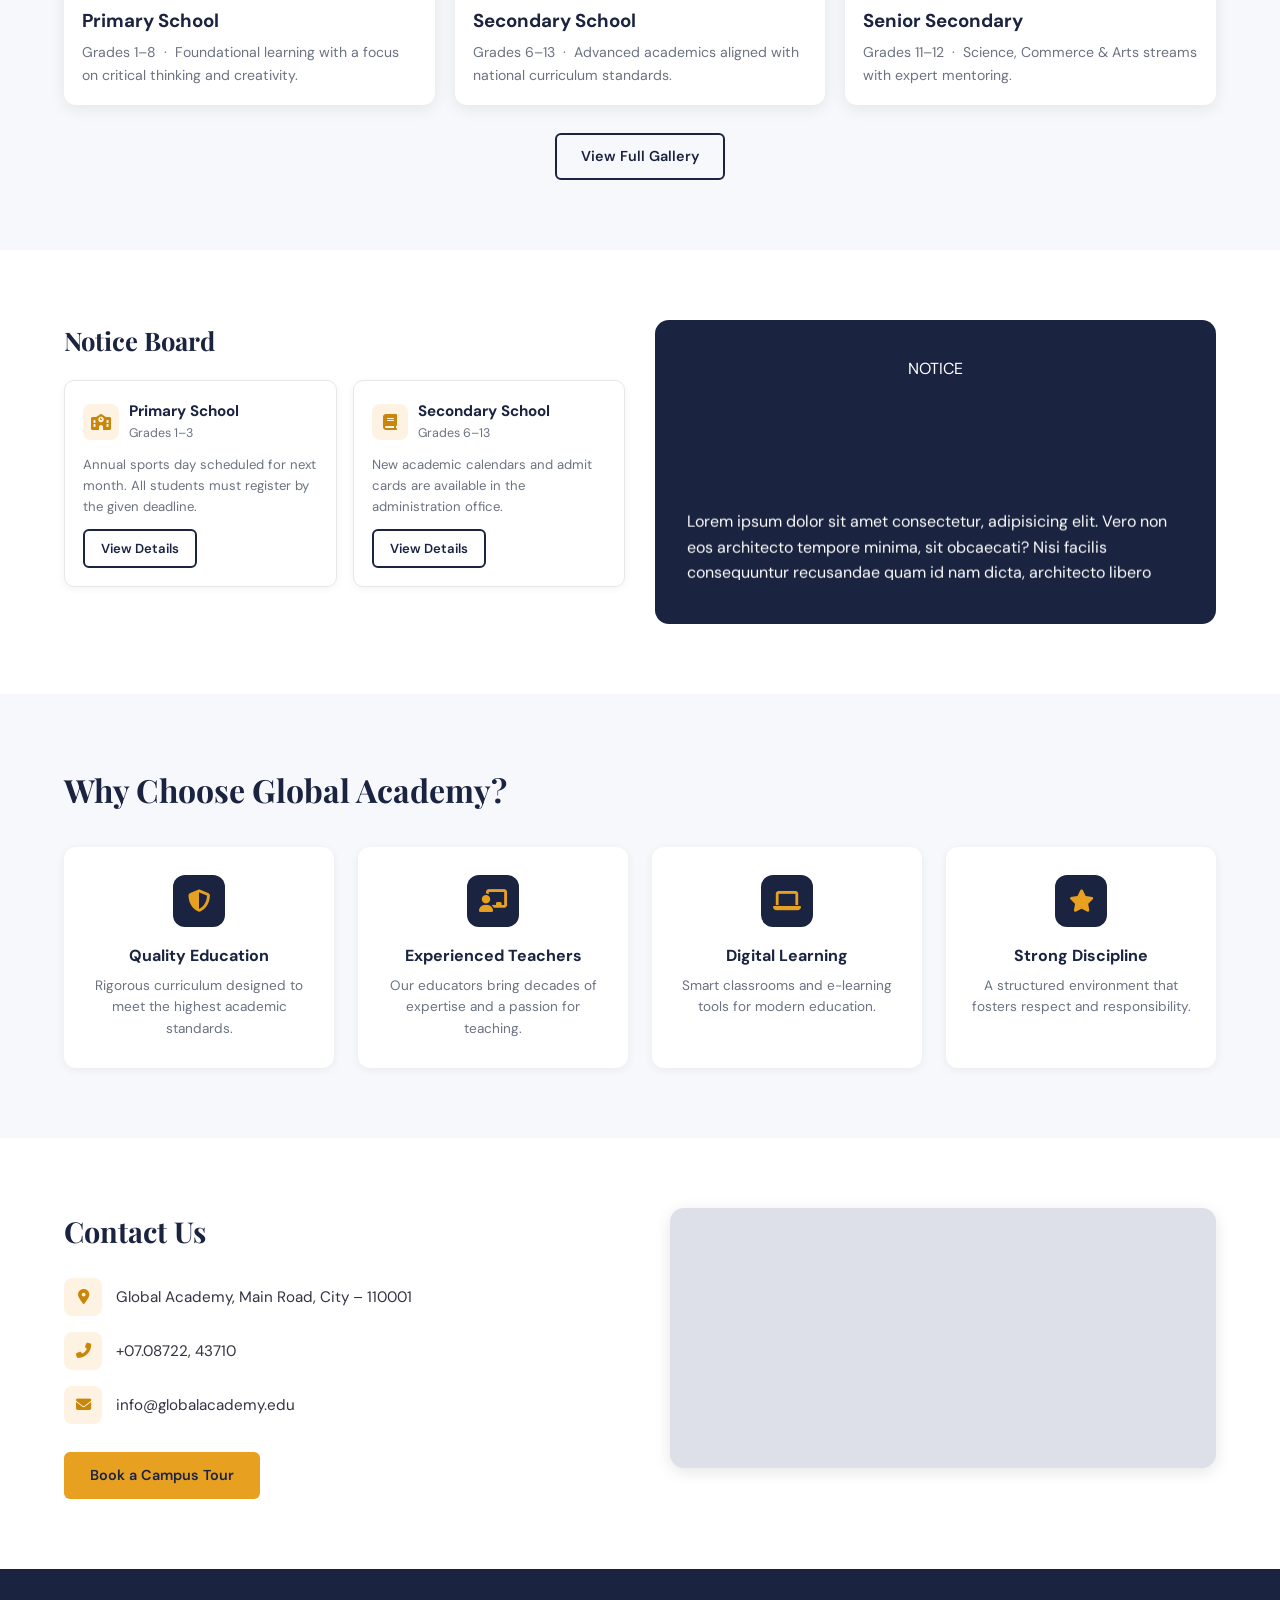
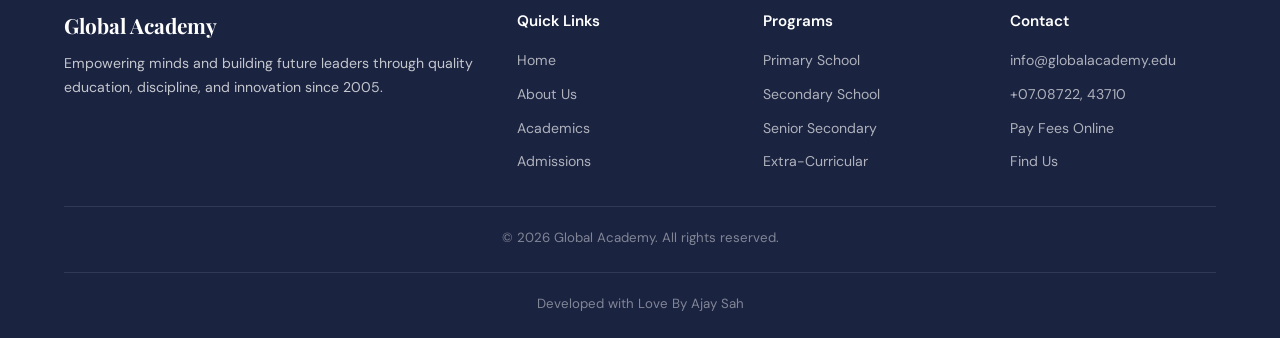
==== commit 66672fb5: "Update index.html" ====
--- a/index.html
+++ b/index.html
@@ -1260,7 +1260,7 @@
       &copy; 2026 Global Academy. All rights reserved.
     </div>
      <div class="footer-bottom">
-       <a href"https://ajiya06.github.io/ajay-portfolio/"
+       <a href"https://ajiya06.github.io/ajay-portfolio/" ;target="_blank">
       Developed with Love By Ajay Sah</a>
     </div>
   </footer>
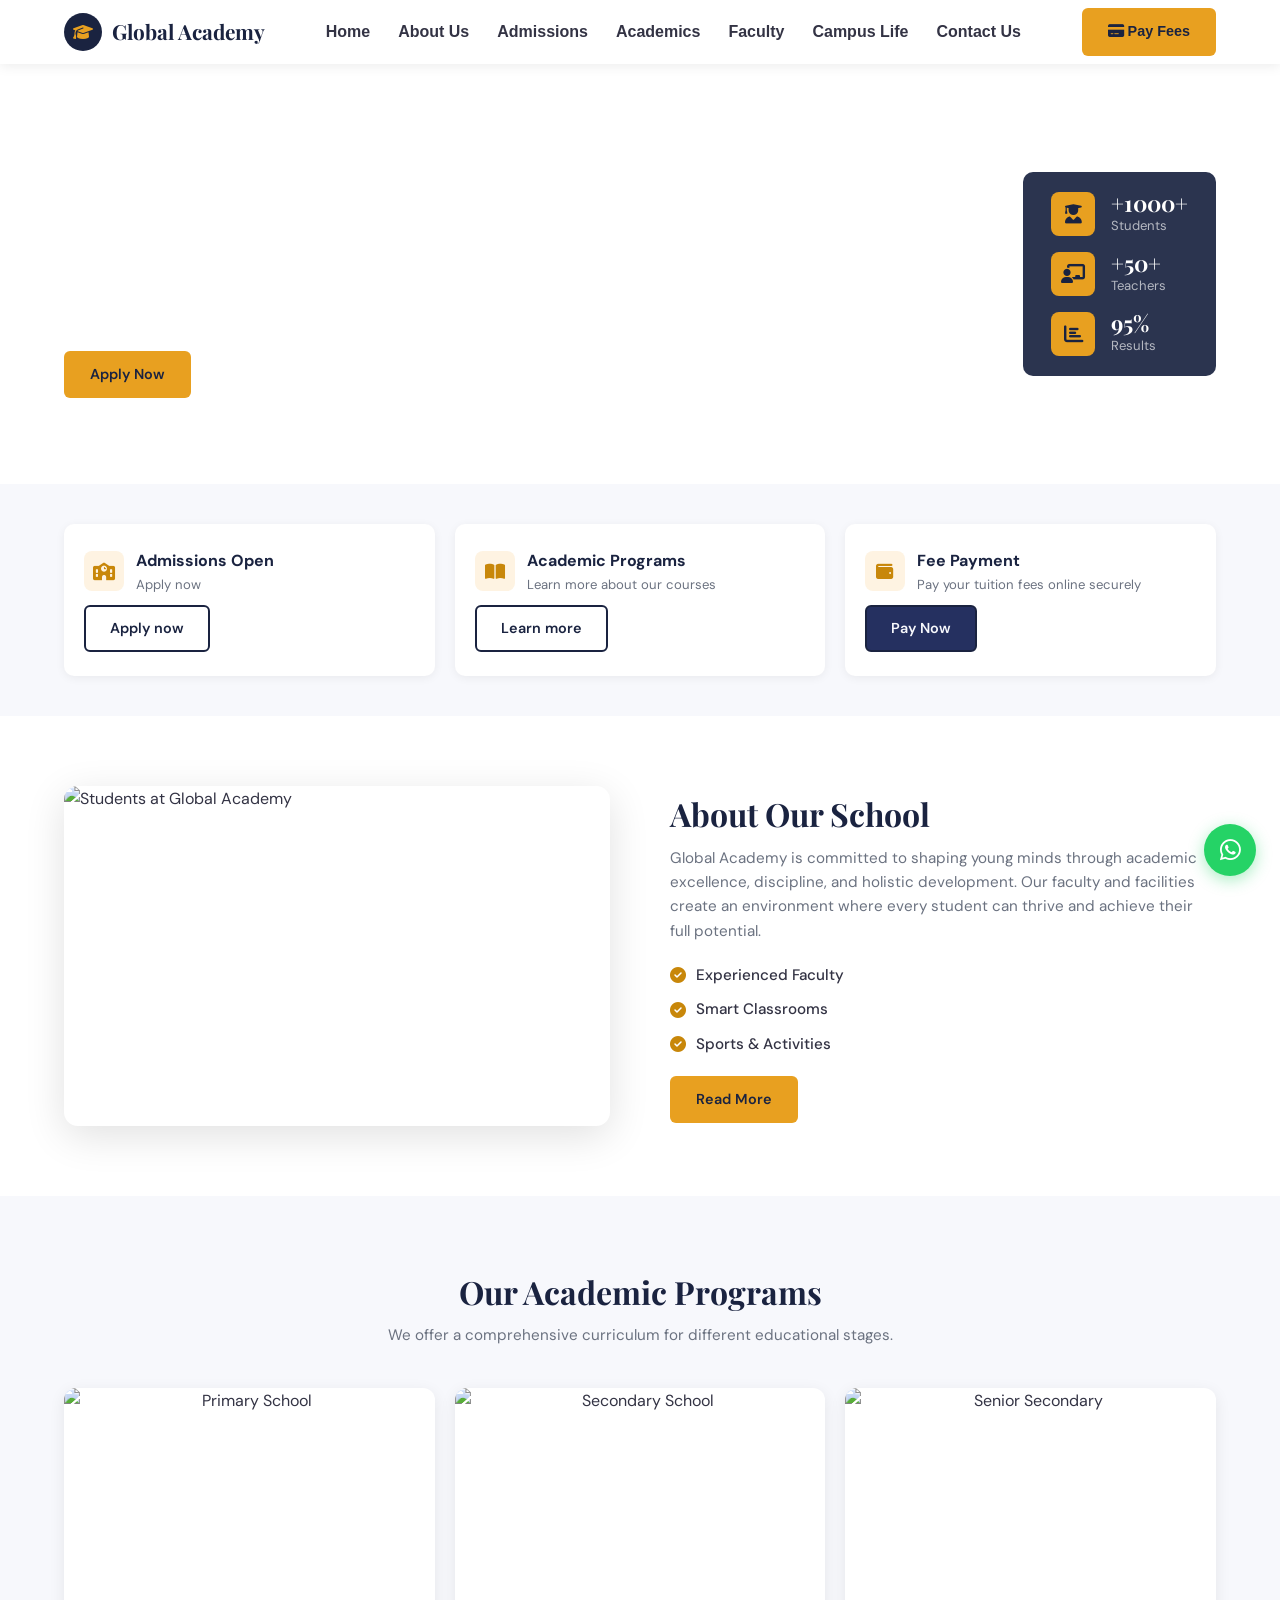
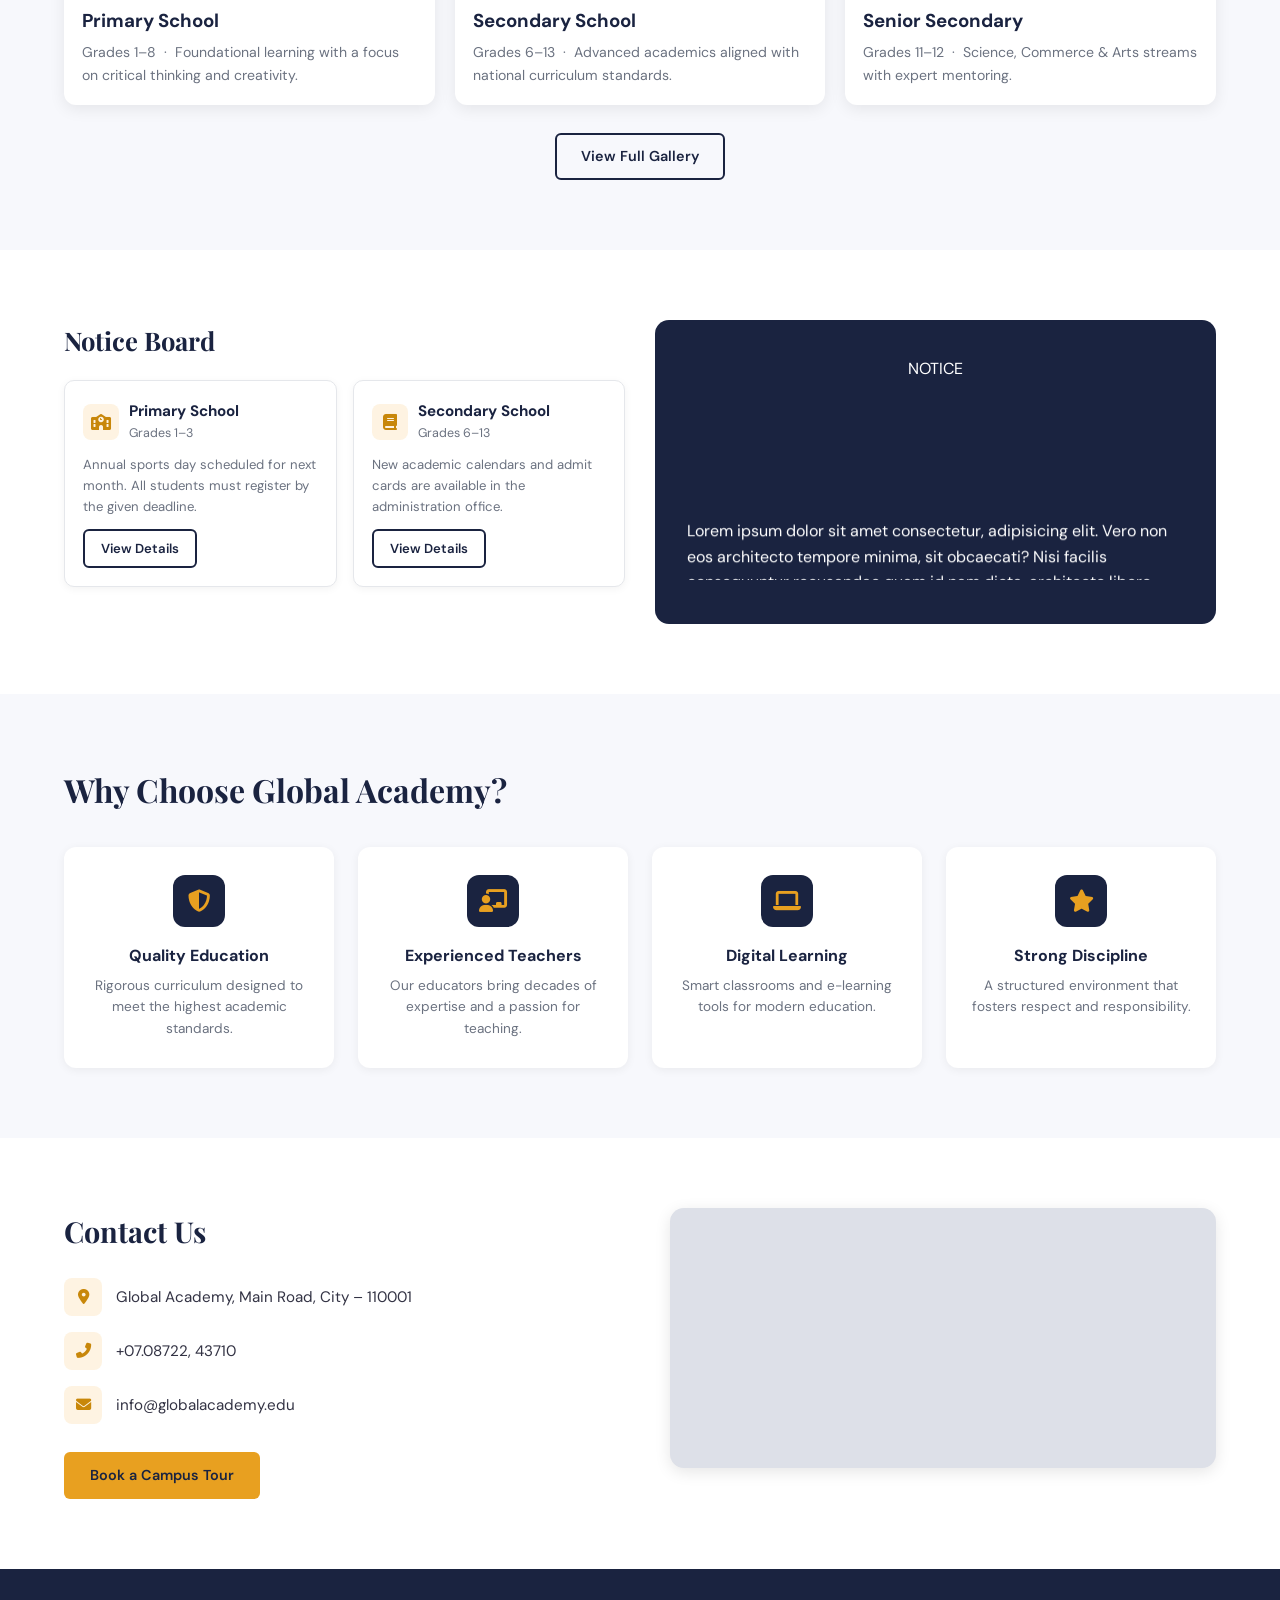
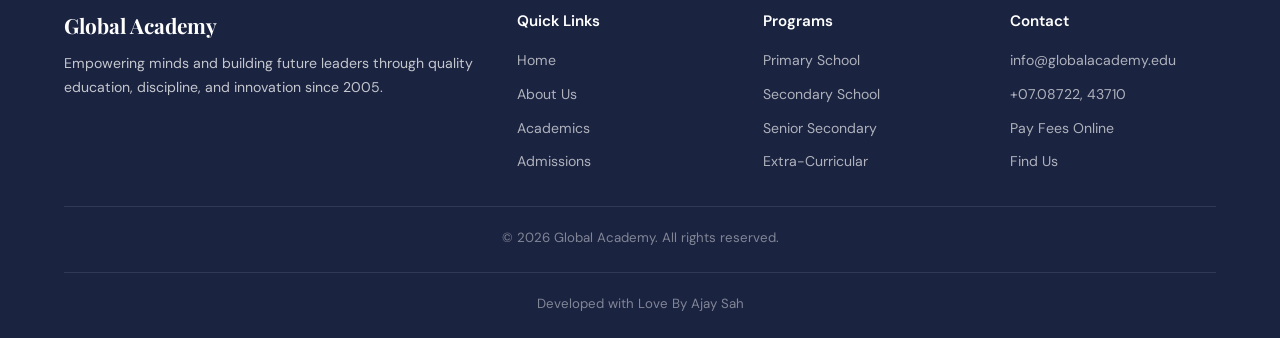
==== commit 55c1a3b7: "Update index.html" ====
--- a/index.html
+++ b/index.html
@@ -972,7 +972,7 @@
     <a href="admission.html">Admissions</a>
     <a href="faculty.html">Faculty</a>
     <a href="#contact">Contact Us</a>
-    <a href="#fees" class="btn btn-gold" style="text-align:center;">Pay Fees</a>
+    <a href="#" class="btn btn-gold" style="text-align:center;">Pay Fees</a>
   </div>
 
   <!-- HERO -->
@@ -982,7 +982,7 @@
       <h1>Empowering Minds, Building Future Leaders</h1>
       <div class="hero-actions">
         <a href="admission.html" class="btn btn-gold">Apply Now</a>
-        <a href="#fees" class="btn btn-outline">Pay Fees</a>
+        <a href="#" class="btn btn-outline">Pay Fees</a>
       </div>
     </div>
     <div class="hero-stats">
@@ -1054,7 +1054,7 @@
           <div class="q-card-sub">Pay your tuition fees online securely</div>
         </div>
       </div>
-      <a href="https://onlinepay.schoolearth.in/?scode=N081WmUraU0vdDB5R01hbXNpMkJrdz09" class="btn btn-outline-dark" id="pay-now" style="align-self:flex-start;">Pay Now</a>
+      <a href="#" class="btn btn-outline-dark" id="pay-now" style="align-self:flex-start;">Pay Now</a>
 
 
 
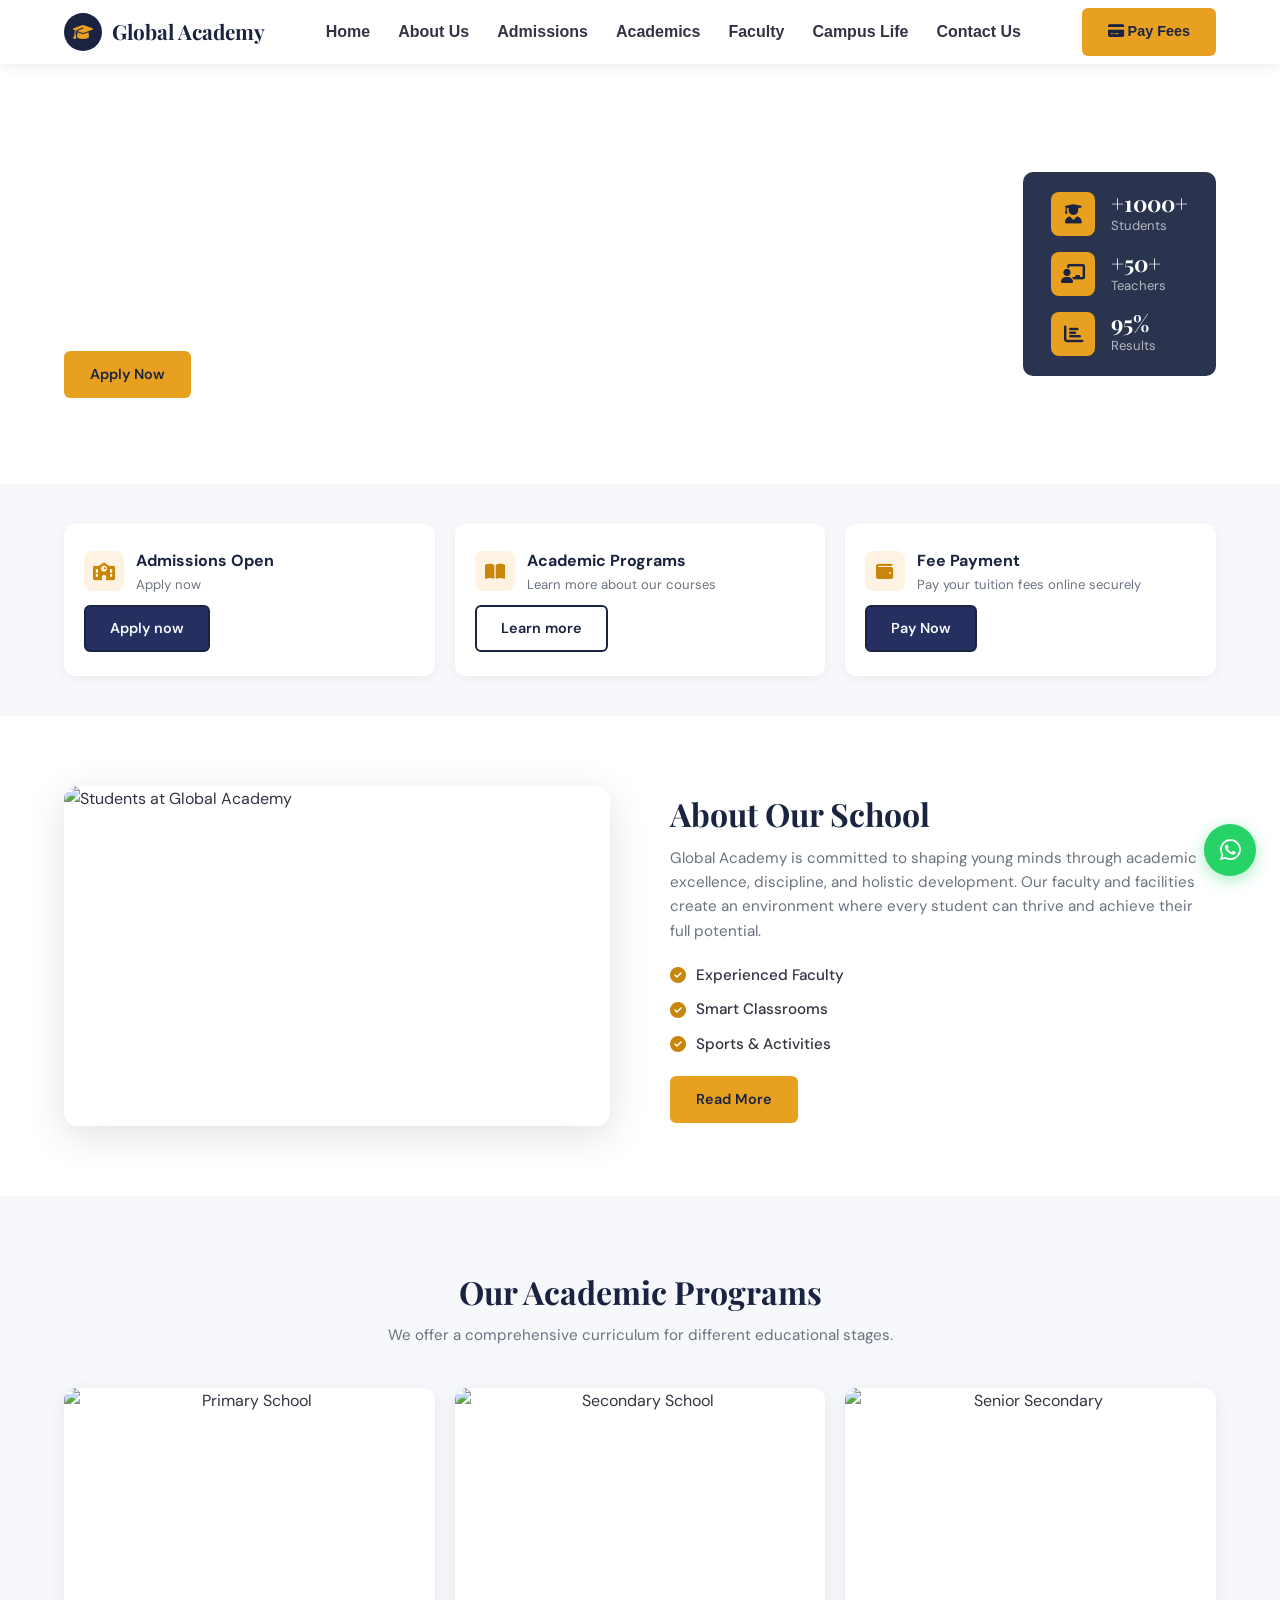
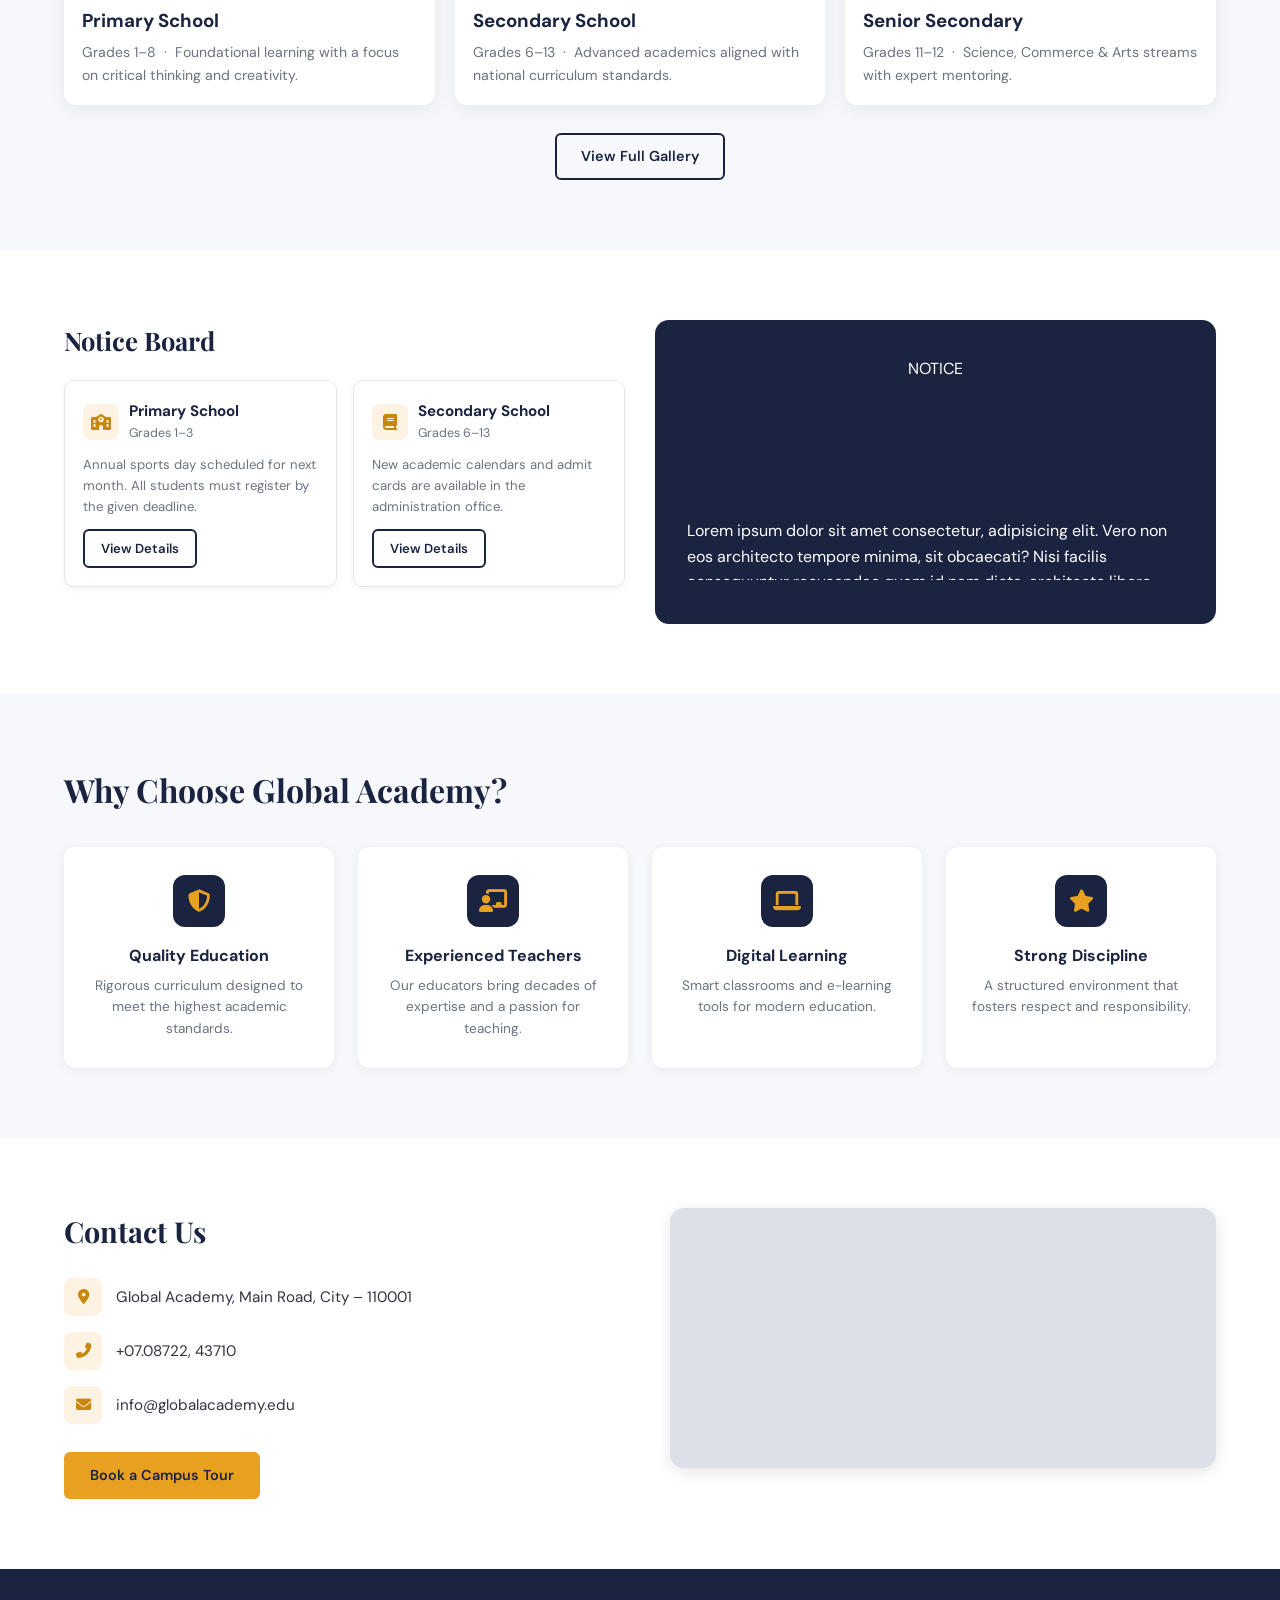
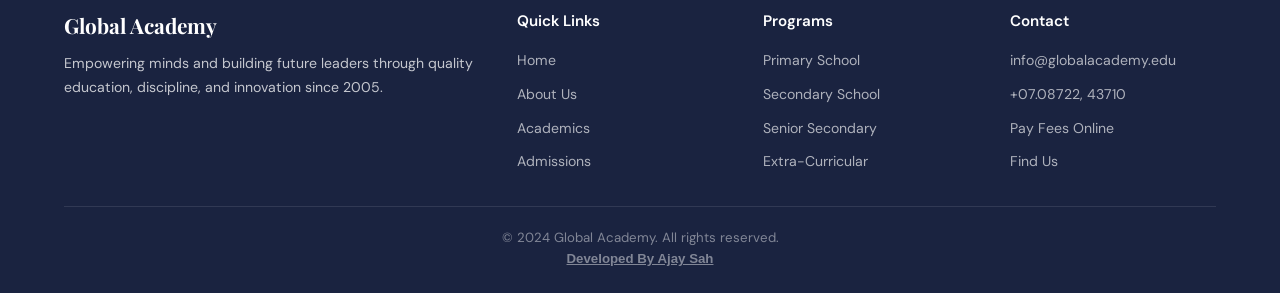
==== commit 8cc124a2: "Update index.html" ====
--- a/index.html
+++ b/index.html
@@ -1,4 +1,3 @@
-
 <!DOCTYPE html>
 <html lang="en">
 
@@ -242,7 +241,7 @@
       position: relative;
       min-height: 420px;
       background: linear-gradient(135deg, var(--navy) 0%, #2d3f6e 60%, #3a5080 100%);
-      background-image: url("./img1.png");
+      background-image: url(img/img1.png);
       display: flex;
       align-items: center;
       overflow: hidden;
@@ -764,6 +763,15 @@
       text-align: center;
       font-size: 0.83rem;
       color: rgba(255, 255, 255, 0.45);
+    }
+
+    .ajay{
+      text-decoration: underline;
+      font-family: sans-serif;
+      /* color: blue; */
+      stroke: #25d366;
+      text-shadow: #d1ff05;
+      font-weight: 700;
     }
 
     /* ============================================================
@@ -1017,10 +1025,10 @@
         <div class="q-card-icon"><i class="fas fa-school"></i></div>
         <div>
           <div class="q-card-title">Admissions Open</div>
-          <div class="q-card-sub">Apply now</div>
+          <div class="q-card-sub" >Apply now</div>
         </div>
       </div>
-      <a href="admission.html" class="btn btn-outline-dark" style="align-self:flex-start;">Apply now</a>
+      <a href="admission.html" class="btn btn-outline-dark" style="align-self:flex-start;" id="pay-now">Apply now</a>
     </div>
     <div class="q-card reveal">
       <div class="q-card-header">
@@ -1131,7 +1139,7 @@
             </div>
           </div>
           <p>Annual sports day scheduled for next month. All students must register by the given deadline.</p>
-          <a href="notice.pdf" target="_blank" class="btn btn-outline-dark" style="font-size:0.82rem;padding:7px 16px;">View Details</a>
+          <a href="img/notice.pdf" target="_blank" class="btn btn-outline-dark" style="font-size:0.82rem;padding:7px 16px;">View Details</a>
         </div>
         <div class="n-card reveal">
           <div class="n-card-header">
@@ -1142,7 +1150,7 @@
             </div>
           </div>
           <p>New academic calendars and admit cards are available in the administration office.</p>
-          <a href="img/notice.pdf" class="btn btn-outline-dark" style="font-size:0.82rem;padding:7px 16px;">View Details</a>
+          <a href="img/notice.pdf" class="btn btn-outline-dark" style="font-size:0.82rem;padding:7px 16px;" target="_blank">View Details</a>
         </div>
       </div>
     </div>
@@ -1210,7 +1218,7 @@
           <span>info@globalacademy.edu</span>
         </div>
       </div>
-      <a href="#" class="btn btn-gold" style="margin-top:28px;">Book a Campus Tour</a>
+      <a href="campus-tour.html#campus-tour-form" class="btn btn-gold" style="margin-top:28px;">Book a Campus Tour</a>
     </div>
     <div class="map-placeholder reveal">
       <iframe
@@ -1251,18 +1259,19 @@
         <ul>
           <li><a href="#">info@globalacademy.edu</a></li>
           <li><a href="#">+07.08722, 43710</a></li>
-          <li><a href="#fees">Pay Fees Online</a></li>
+          <li><a href="#">Pay Fees Online</a></li>
           <li><a href="#contact">Find Us</a></li>
         </ul>
       </div>
     </div>
     <div class="footer-bottom">
-      &copy; 2026 Global Academy. All rights reserved.
-    </div>
-     <div class="footer-bottom">
-       <a href"https://ajiya06.github.io/ajay-portfolio/" ;target="_blank">
-      Developed with Love By Ajay Sah</a>
-    </div>
+      &copy; 2024 Global Academy. All rights reserved. <br>
+      <a href="https://ajiya06.github.io/ajay-portfolio/" class="ajay">Developed By Ajay Sah</a>
+    </div>
+
+     <!-- <div class="footer-bottom">
+      <a href="https://ajiya06.github.io/ajay-portfolio/">Developed By Ajay Sah</a>
+    </div> -->
   </footer>
 
   <!-- WhatsApp FAB -->
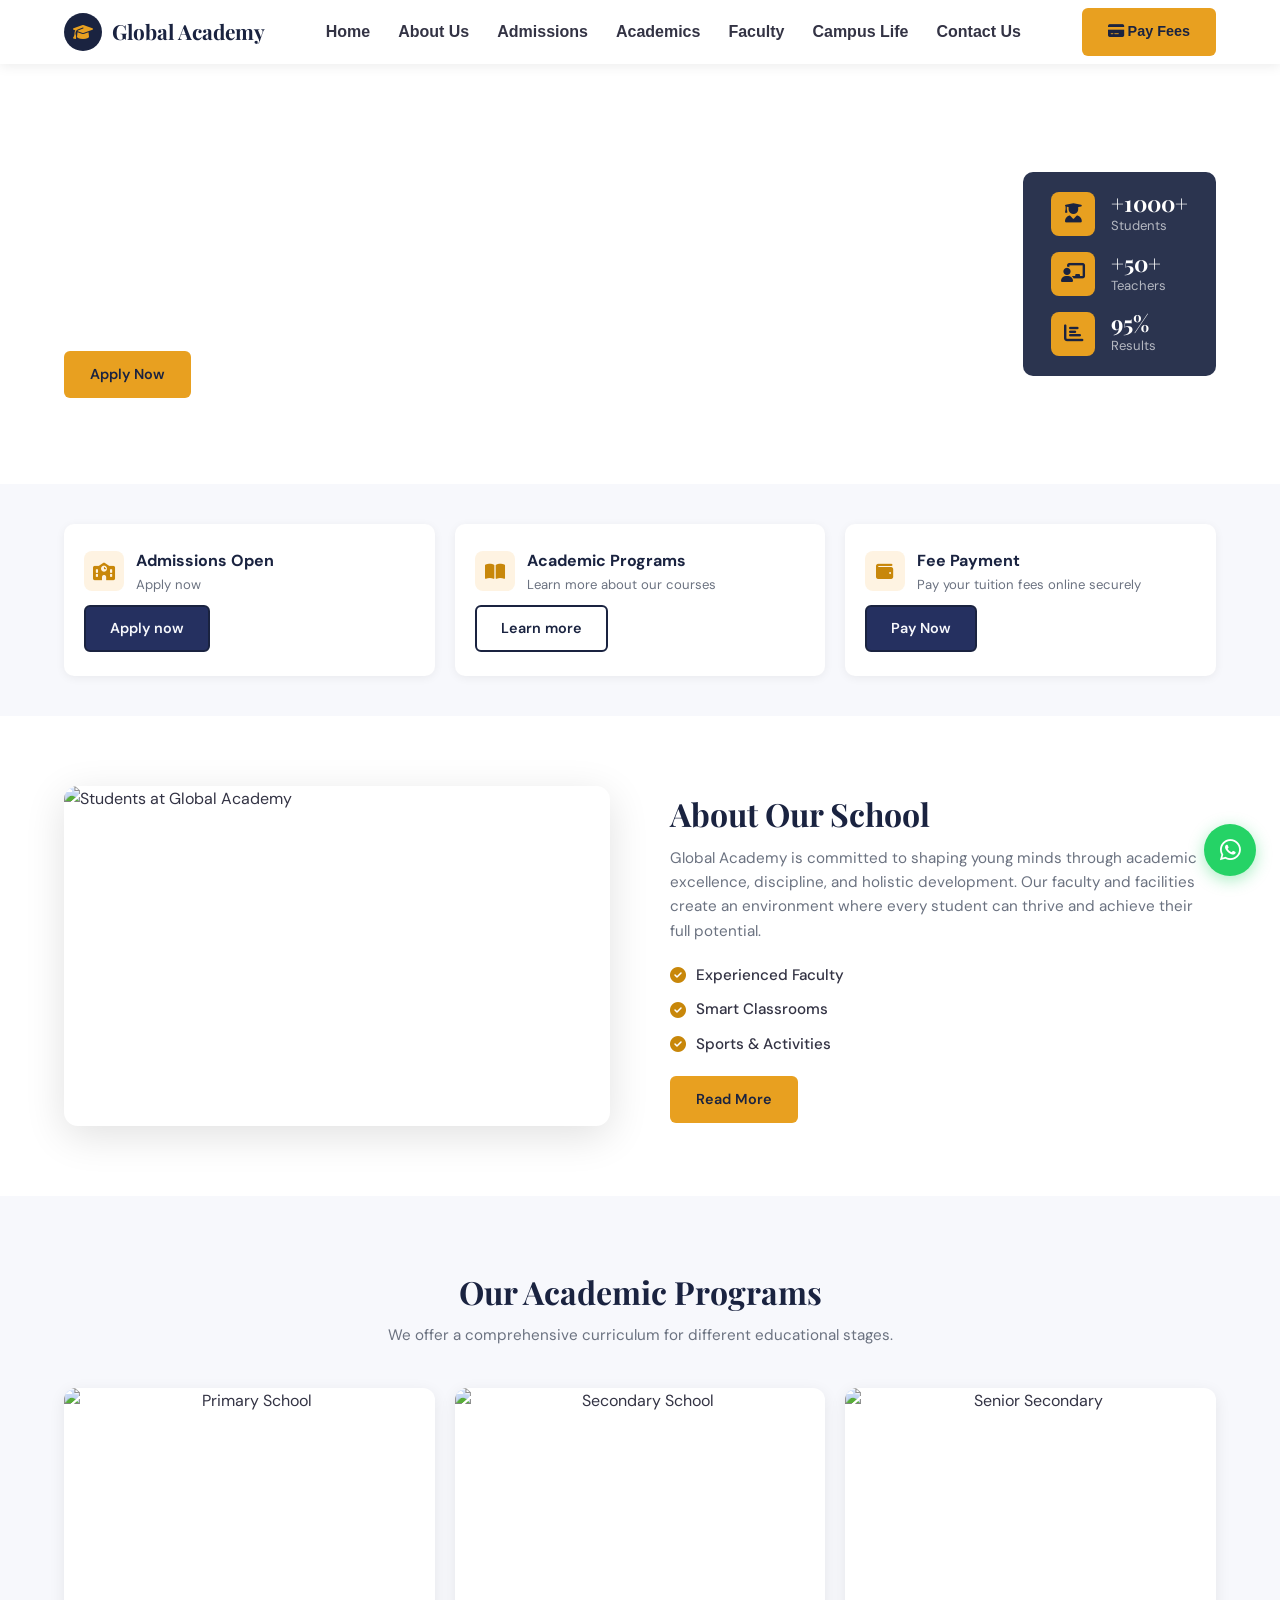
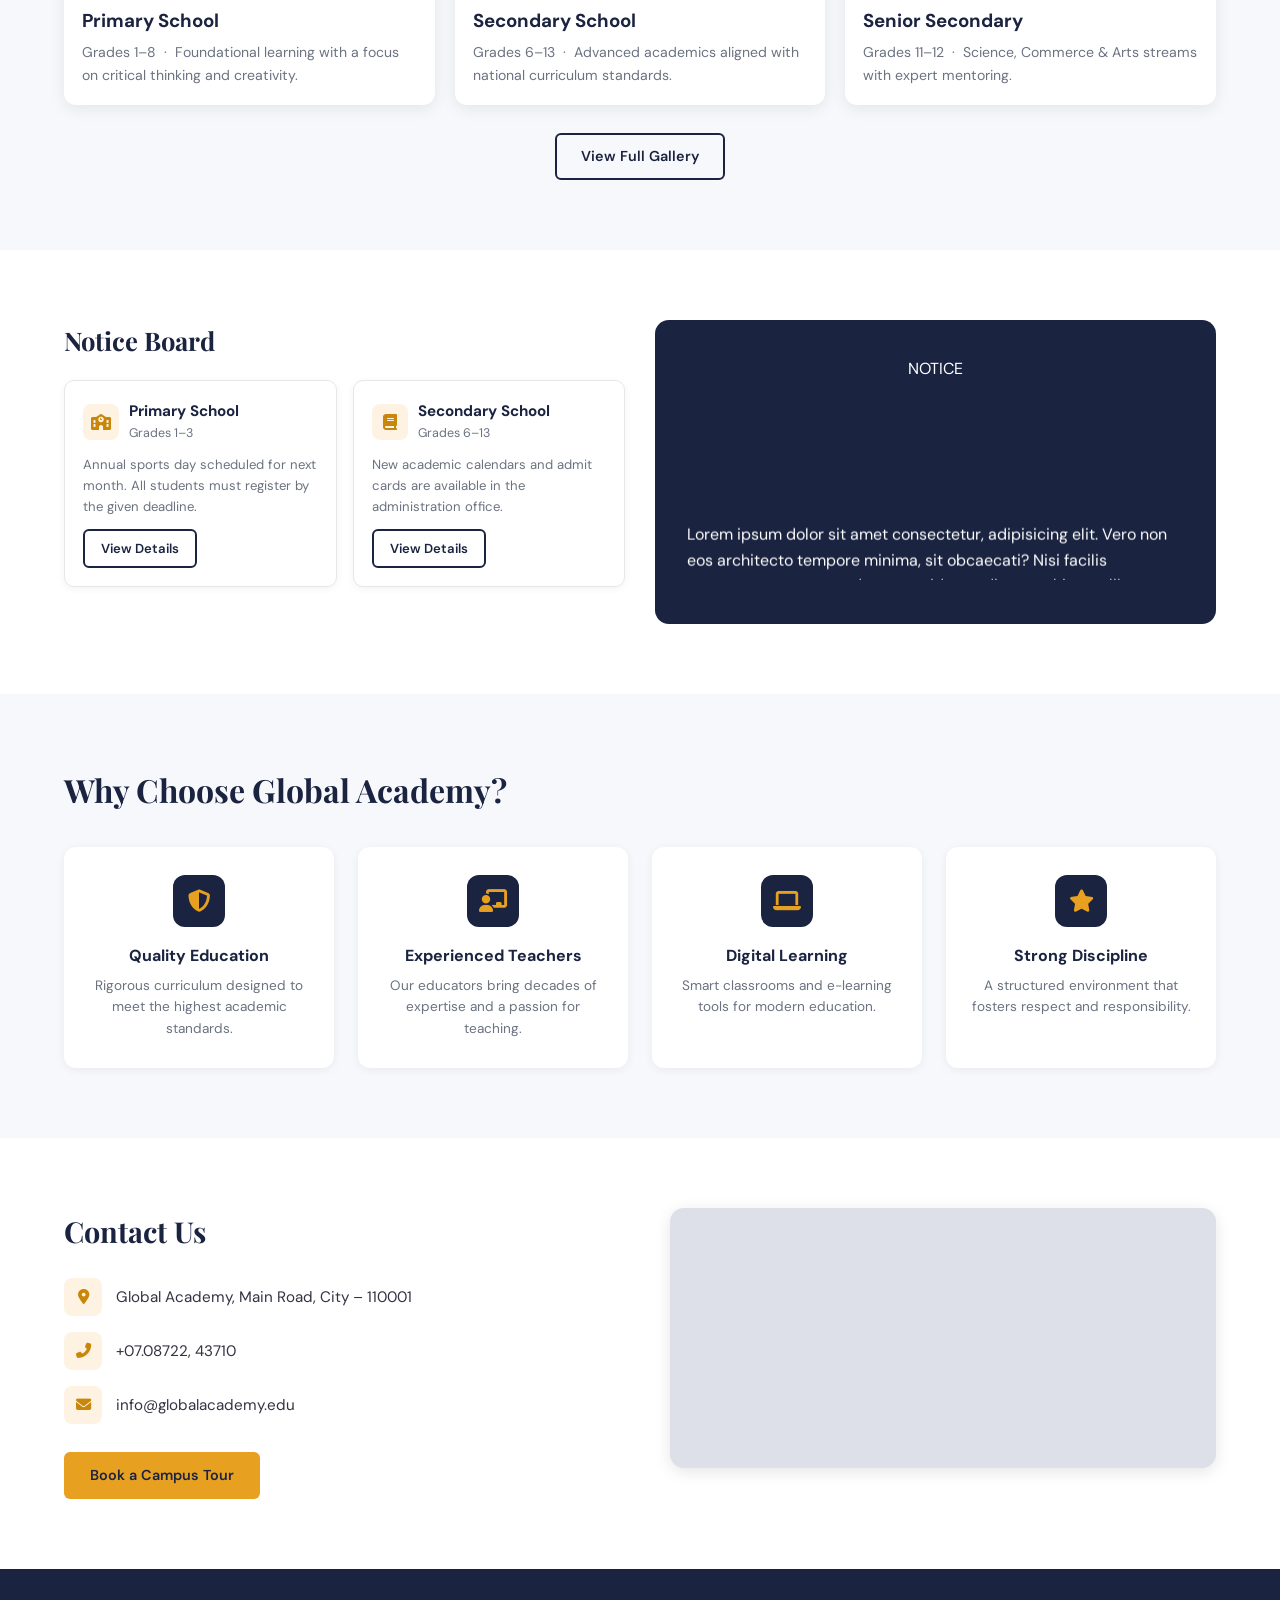
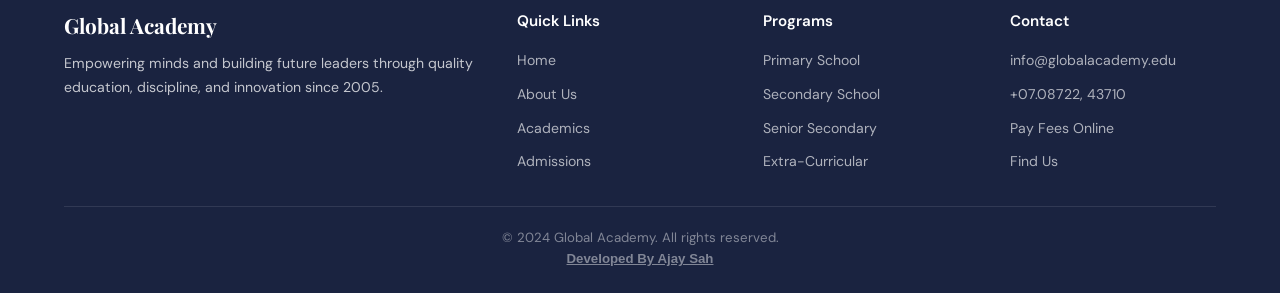
==== commit ee774187: "Update index.html" ====
--- a/index.html
+++ b/index.html
@@ -241,7 +241,7 @@
       position: relative;
       min-height: 420px;
       background: linear-gradient(135deg, var(--navy) 0%, #2d3f6e 60%, #3a5080 100%);
-      background-image: url(img/img1.png);
+      background-image: url(img1.png);
       display: flex;
       align-items: center;
       overflow: hidden;
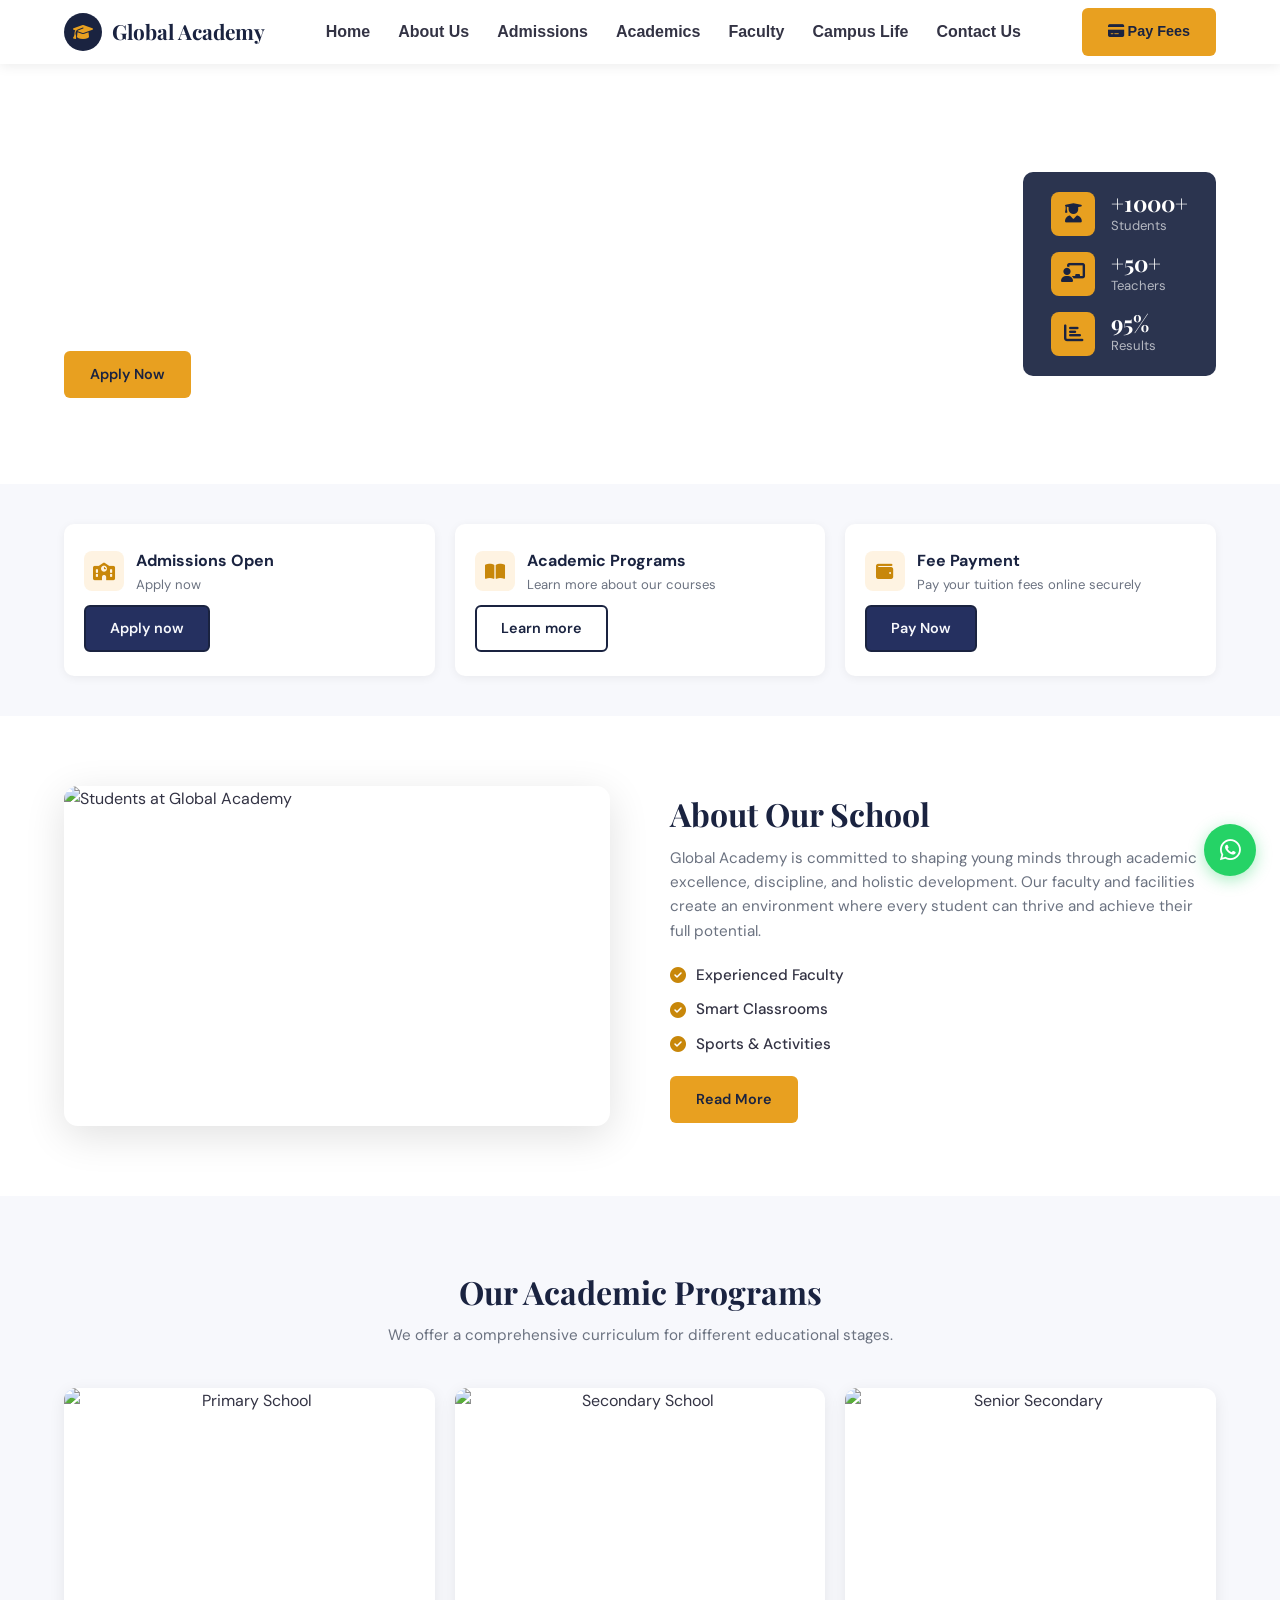
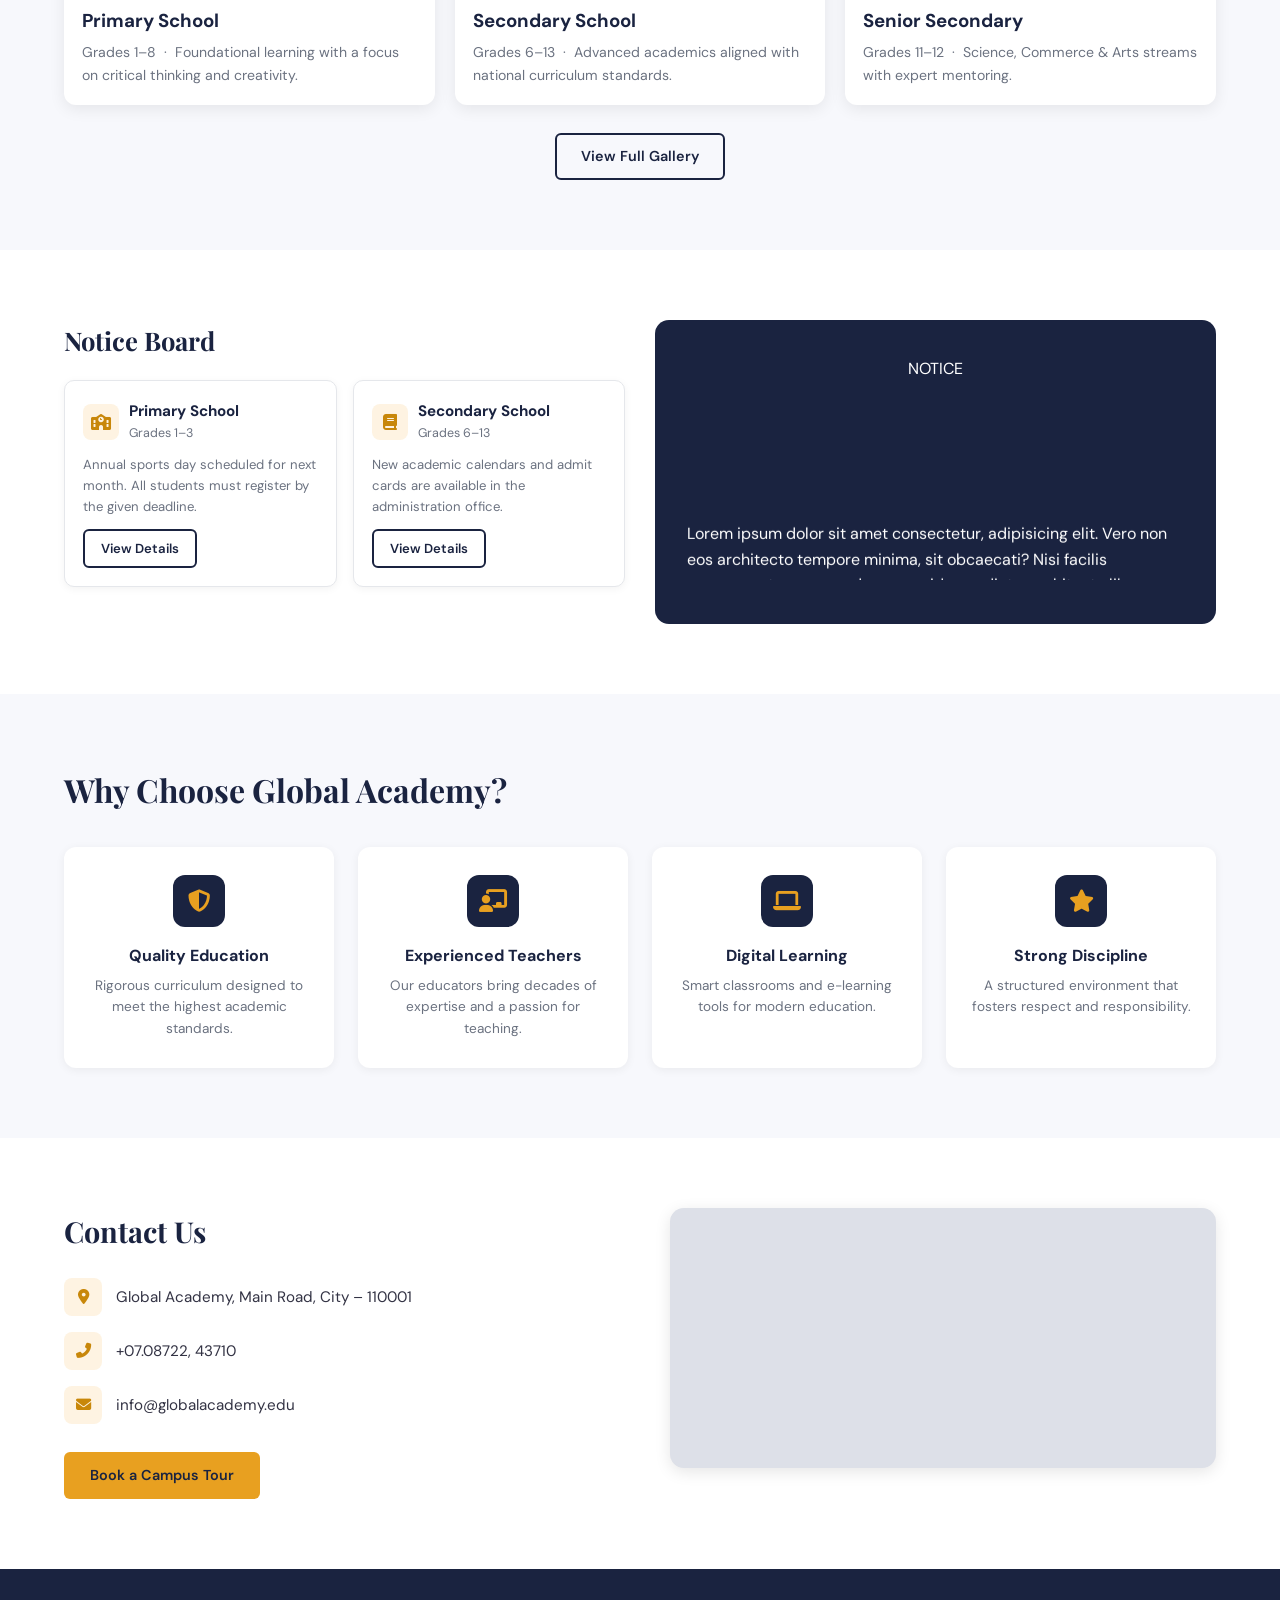
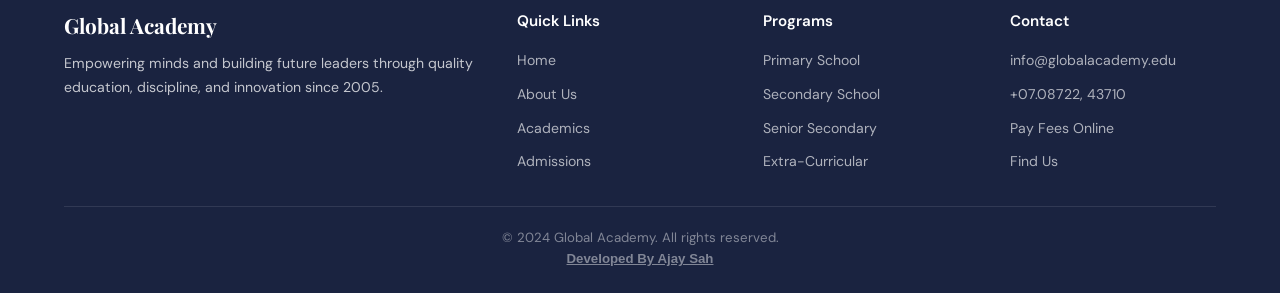
==== commit be71ed99: "Update index.html" ====
--- a/index.html
+++ b/index.html
@@ -1139,7 +1139,7 @@
             </div>
           </div>
           <p>Annual sports day scheduled for next month. All students must register by the given deadline.</p>
-          <a href="img/notice.pdf" target="_blank" class="btn btn-outline-dark" style="font-size:0.82rem;padding:7px 16px;">View Details</a>
+          <a href="notice.pdf" target="_blank" class="btn btn-outline-dark" style="font-size:0.82rem;padding:7px 16px;">View Details</a>
         </div>
         <div class="n-card reveal">
           <div class="n-card-header">
@@ -1150,7 +1150,7 @@
             </div>
           </div>
           <p>New academic calendars and admit cards are available in the administration office.</p>
-          <a href="img/notice.pdf" class="btn btn-outline-dark" style="font-size:0.82rem;padding:7px 16px;" target="_blank">View Details</a>
+          <a href="notice.pdf" class="btn btn-outline-dark" style="font-size:0.82rem;padding:7px 16px;" target="_blank">View Details</a>
         </div>
       </div>
     </div>
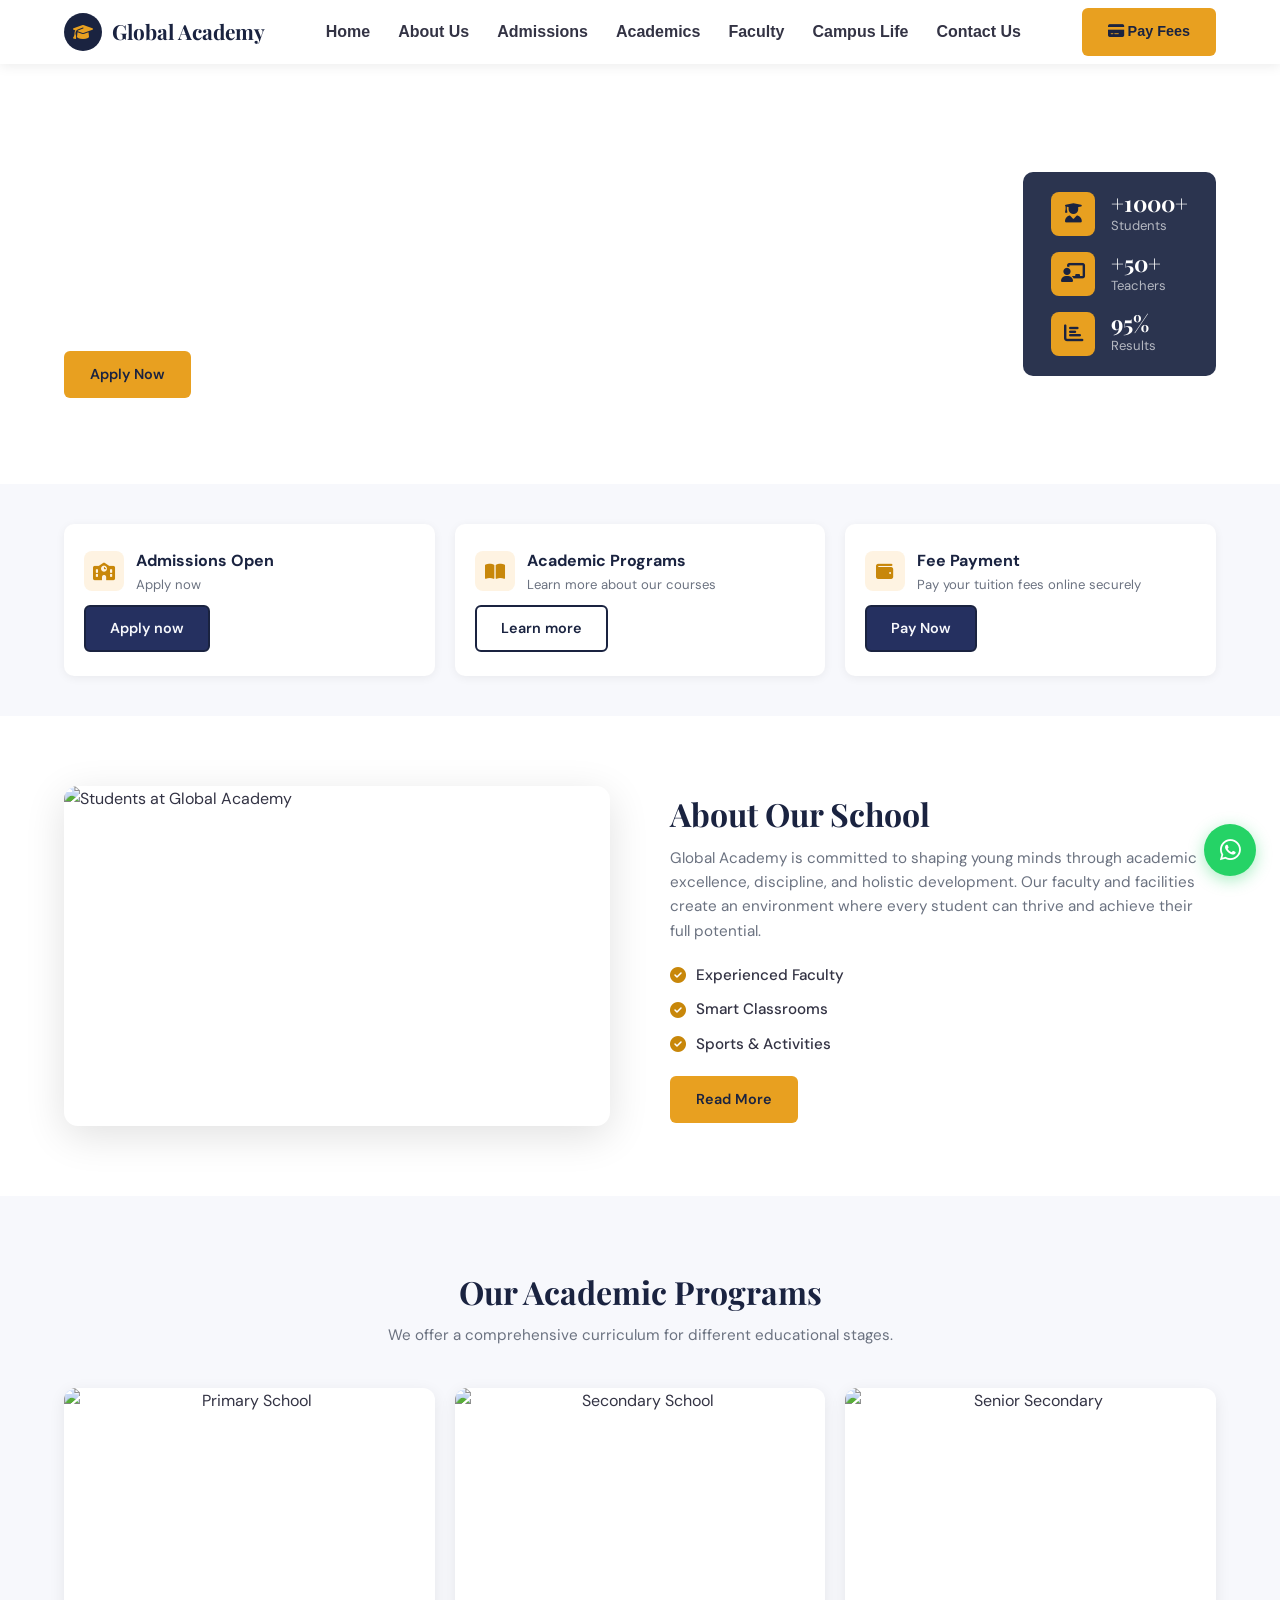
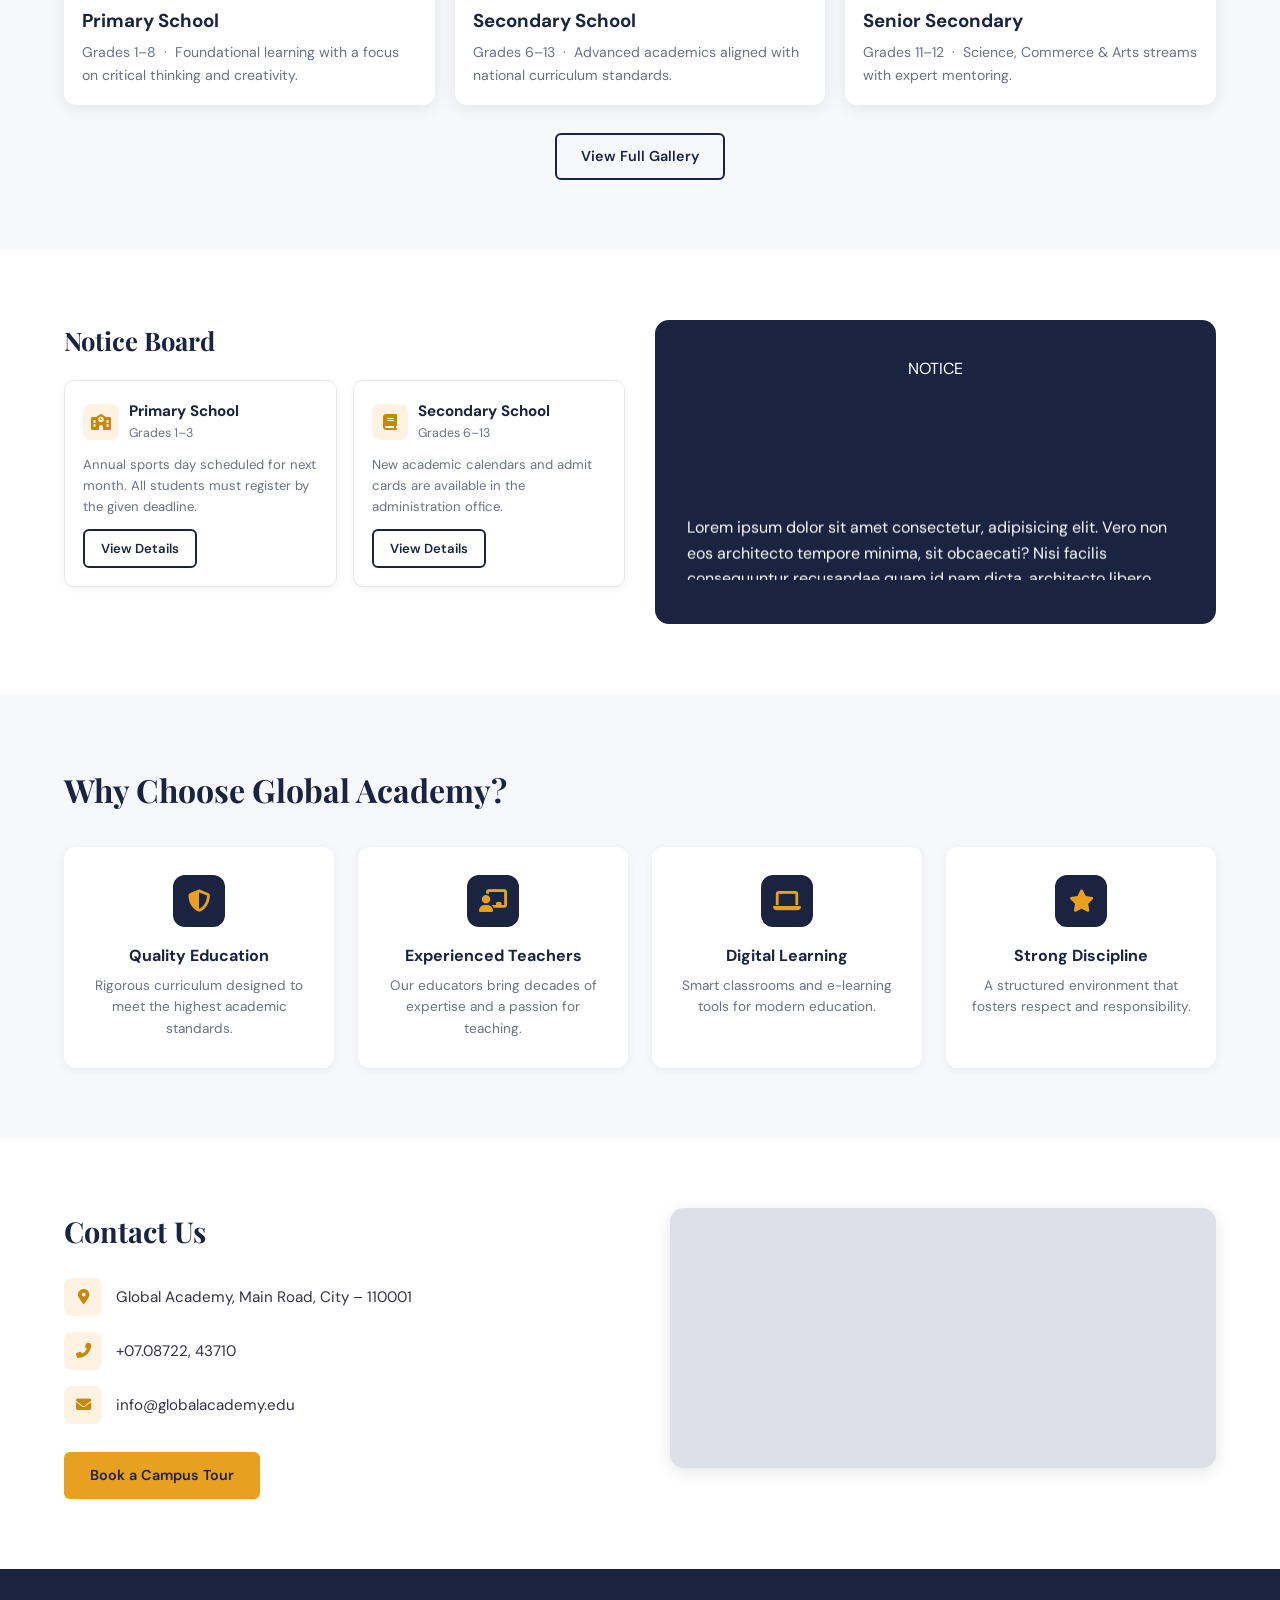
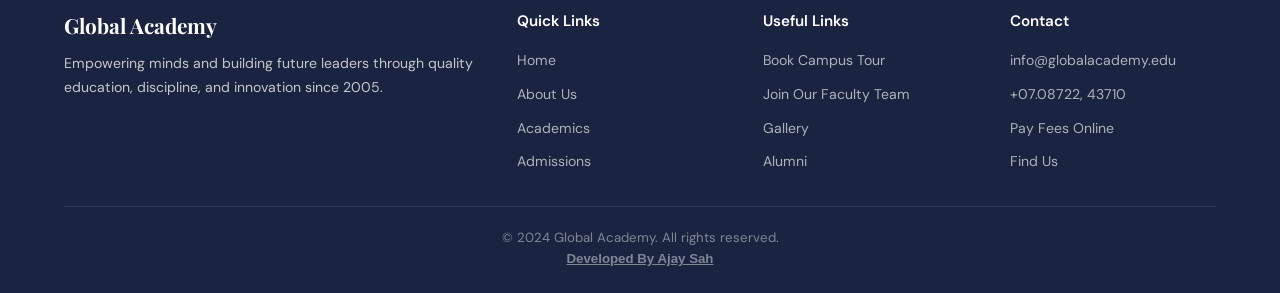
==== commit 70e40e23: "Update index.html" ====
--- a/index.html
+++ b/index.html
@@ -1150,7 +1150,7 @@
             </div>
           </div>
           <p>New academic calendars and admit cards are available in the administration office.</p>
-          <a href="notice.pdf" class="btn btn-outline-dark" style="font-size:0.82rem;padding:7px 16px;" target="_blank">View Details</a>
+          <a href="img/notice.pdf" class="btn btn-outline-dark" style="font-size:0.82rem;padding:7px 16px;" target="_blank">View Details</a>
         </div>
       </div>
     </div>
@@ -1246,12 +1246,12 @@
         </ul>
       </div>
       <div class="footer-col">
-        <h4>Programs</h4>
+        <h4>Useful Links</h4>
         <ul>
-          <li><a href="#programs">Primary School</a></li>
-          <li><a href="#programs">Secondary School</a></li>
-          <li><a href="#programs">Senior Secondary</a></li>
-          <li><a href="#programs">Extra-Curricular</a></li>
+          <li><a href="campus-tour.html">Book Campus Tour</a></li>
+          <li><a href="faculty-apply.html">Join Our Faculty Team</a></li>
+          <li><a href="gallery.html">Gallery</a></li>
+          <li><a href="#">Alumni</a></li>
         </ul>
       </div>
       <div class="footer-col">
